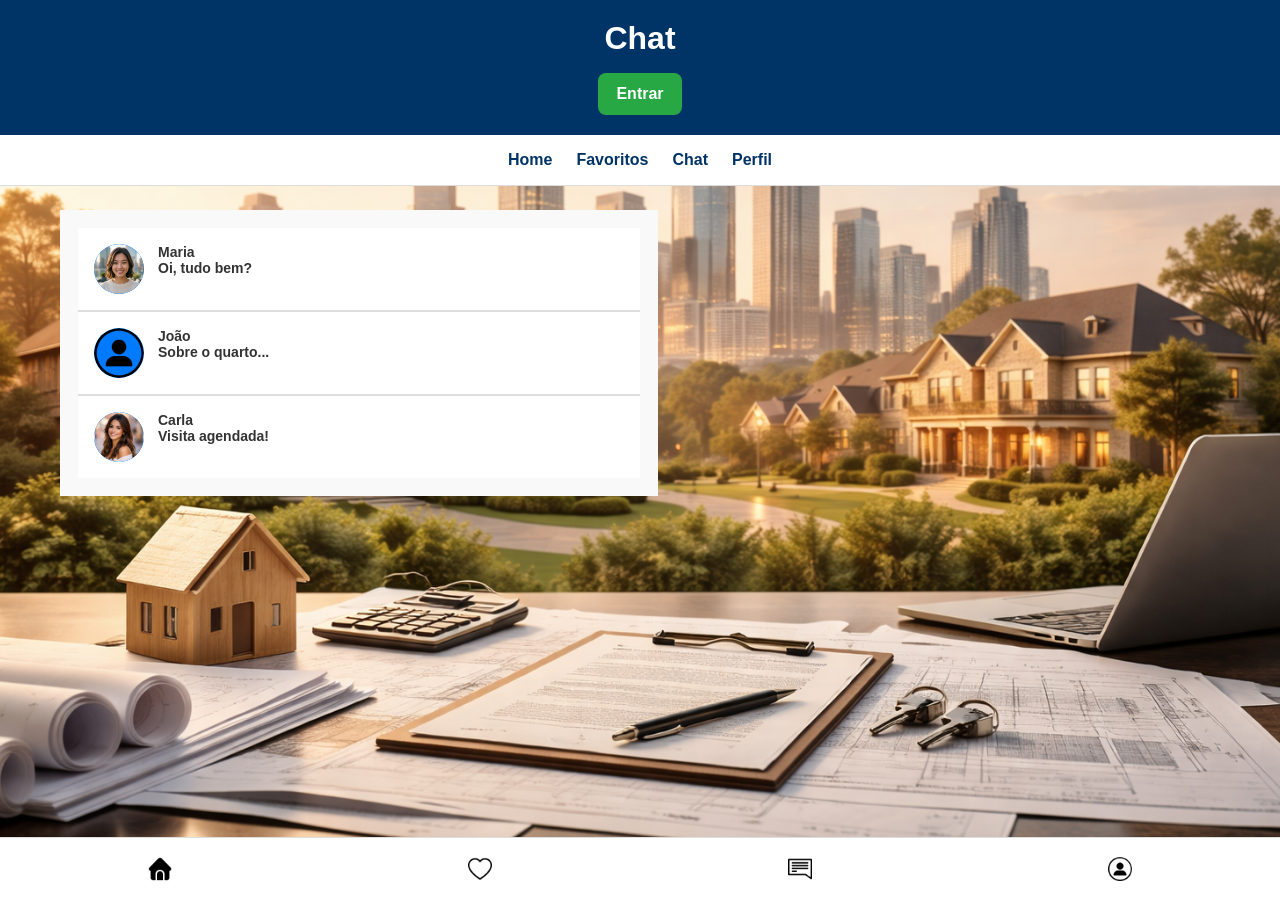
==== html/chat.html @ f4d78aaf "Codigo CSS - completo" ====
﻿<!DOCTYPE html>
<html lang="pt-BR">
<head>
    <meta charset="UTF-8">
    <meta name="viewport" content="width=device-width, initial-scale=1.0">
    <title>ImóveisCo - Chat</title>
    <link rel="stylesheet" href="css/styles.css">
</head>
<body>
    <header>
        <h1> Chat</h1>
        <a href="#login" class="button secondary">Entrar</a>
    </header>

    <nav class="top-nav">
        <a href="teste1.html">Home</a>
        <a href="favorites.html">Favoritos</a>
        <a href="chat.html">Chat</a>
        <a href="profile.html">Perfil</a>
    </nav>

    <main>
        <section class="chat-layout">
            <input type="radio" id="conv-maria" name="conversation" checked hidden>
            <input type="radio" id="conv-joao" name="conversation" hidden>
            <input type="radio" id="conv-carla" name="conversation" hidden>

            <section class="chat-list">
                <label for="conv-maria" class="chat-item">
                    <span class="chat-avatar"><img src="imagens/maria.png" alt="Maria"></span>
                    <section>
                        <span class="chat-name">Maria</span>
                        <p>Oi, tudo bem?</p>
                    </section>
                </label>
                <label for="conv-joao" class="chat-item">
                    <span class="chat-avatar"><img src="imagens/user.png" alt="João"></span>
                    <section>
                        <span class="chat-name">João</span>
                        <p>Sobre o quarto...</p>
                    </section>
                </label>
                <label for="conv-carla" class="chat-item">
                    <span class="chat-avatar"><img src="imagens/camila.png" alt="Carla"></span>
                    <section>
                        <span class="chat-name">Carla</span>
                        <p>Visita agendada!</p>
                    </section>
                </label>
            </section>

            <section class="chat-content">
                <article class="conversation conversation-maria">
                    <h2>Conversa com Maria</h2>
                    <p class="message left">Oi, tudo bem?</p>
                    <p class="message right">Oi Maria! Sim, e você?</p>
                    <p class="message left">Bem também, obrigado.</p>
                </article>
                <article class="conversation conversation-joao">
                    <h2>Conversa com João</h2>
                    <p class="message left">Sobre o quarto...</p>
                    <p class="message right">Qual quarto?</p>
                    <p class="message left">O Quarto 1, está disponível?</p>
                </article>
                <article class="conversation conversation-carla">
                    <h2>Conversa com Carla</h2>
                    <p class="message left">Visita agendada!</p>
                    <p class="message right">Perfeito, até amanhã.</p>
                </article>
            </section>
        </section>
    </main>

    <nav id="bottom-nav" aria-label="Navegação inferior">
        <ul>
            <li><a href="teste1.html"><img src="imagens/home.png" alt="Home"></a></li>
            <li><a href="favorites.html"><img src="imagens/like.png" alt="Favoritos"></a></li>
            <li><a href="#chat-modal"><img src="imagens/messagens.png" alt="Chat"></a></li>
            <li><a href="profile.html"><img src="imagens/user.png" alt="Perfil"></a></li>
        </ul>
    </nav>

    <section id="chat-modal" class="modal chat-modal">
        <section class="modal-content chat-modal-content">
            <a href="#" class="close">&times;</a>
            <section class="chat-layout">
                <input type="radio" id="conv-none" name="conversation" checked hidden>
                <input type="radio" id="conv-maria" name="conversation" hidden>
                <input type="radio" id="conv-joao" name="conversation" hidden>
                <input type="radio" id="conv-carla" name="conversation" hidden>

                <section class="chat-list">
                    <label for="conv-maria" class="chat-item">
                        <span class="chat-avatar"><img src="imagens/maria.png" alt="Maria"></span>
                        <section>
                            <span class="chat-name">Maria</span>
                            <p>Oi, tudo bem?</p>
                        </section>
                    </label>
                    <label for="conv-joao" class="chat-item">
                        <span class="chat-avatar"><img src="imagens/user.png" alt="João"></span>
                        <section>
                            <span class="chat-name">João</span>
                            <p>Sobre o quarto...</p>
                        </section>
                    </label>
                    <label for="conv-carla" class="chat-item">
                        <span class="chat-avatar"><img src="imagens/camila.png" alt="Carla"></span>
                        <section>
                            <span class="chat-name">Carla</span>
                            <p>Visita agendada!</p>
                        </section>
                    </label>
                </section>

                <section class="chat-content">
                    <article class="conversation conversation-maria">
                        <input type="checkbox" id="call-maria" class="call-checkbox">
                        <header class="chat-header">
                            <label for="conv-none" class="back-button">&larr; Voltar</label>
                            <span class="chat-avatar"><img src="imagens/maria.png" alt="Maria"></span>
                            <h2>Maria</h2>
                            <label for="call-maria" class="call-icon" title="Ligar">📞</label>
                        </header>
                        <section class="messages">
                            <p class="message left">Oi, tudo bem?</p>
                            <p class="message right">Oi Maria! Sim, e você?</p>
                            <p class="message left">Bem também, obrigado.</p>
                        </section>
                        <section class="message-form">
                            <input type="text" placeholder="Digite sua mensagem..." required>
                            <button type="button">Enviar</button>
                        </section>
                        <section class="call-screen">
                            <section class="call-card">
                                <p class="call-status">Chamando...</p>
                                <div class="call-avatar"><img src="imagens/maria.png" alt="Maria"></div>
                                <h3>Maria</h3>
                                <div class="call-actions">
                                    <label for="call-maria" class="button secondary">Desligar</label>
                                    <a href="teste1.html" class="button">Home</a>
                                </div>
                            </section>
                        </section>
                    </article>
                    <article class="conversation conversation-joao">
                        <input type="checkbox" id="call-joao" class="call-checkbox">
                        <header class="chat-header">
                            <label for="conv-none" class="back-button">&larr; Voltar</label>
                            <span class="chat-avatar"><img src="imagens/user.png" alt="João"></span>
                            <label for="call-joao" class="call-icon" title="Ligar">📞</label>
                        </header>
                        <section class="messages">
                            <p class="message left">Sobre o quarto...</p>
                            <p class="message right">Qual quarto?</p>
                            <p class="message left">O Quarto 1, está disponível?</p>
                        </section>
                        <section class="message-form">
                            <input type="text" placeholder="Digite sua mensagem..." required>
                            <button type="button">Enviar</button>
                        </section>
                        <section class="call-screen">
                            <section class="call-card">
                                <p class="call-status">Chamando...</p>
                                <div class="call-avatar"><img src="imagens/user.png" alt="João"></div>
                                <h3>João</h3>
                                <div class="call-actions">
                                    <label for="call-joao" class="button secondary">Desligar</label>
                                    <a href="teste1.html" class="button">Home</a>
                                </div>
                            </section>
                        </section>
                    </article>
                    <article class="conversation conversation-carla">
                        <input type="checkbox" id="call-carla" class="call-checkbox">
                        <header class="chat-header">
                            <label for="conv-none" class="back-button">&larr; Voltar</label>
                            <span class="chat-avatar"><img src="imagens/camila.png" alt="Carla"></span>
                            <h2>Carla</h2>
                            <label for="call-carla" class="call-icon" title="Ligar">📞</label>
                        </header>
                        <section class="messages">
                            <p class="message left">Visita agendada!</p>
                            <p class="message right">Perfeito, até amanhã.</p>
                        </section>
                        <section class="message-form">
                            <input type="text" placeholder="Digite sua mensagem..." required>
                            <button type="button">Enviar</button>
                        </section>
                        <section class="call-screen">
                            <section class="call-card">
                                <p class="call-status">Chamando...</p>
                                <div class="call-avatar"><img src="imagens/camila.png" alt="Carla"></div>
                                <h3>Carla</h3>
                                <div class="call-actions">
                                    <label for="call-carla" class="button secondary">Desligar</label>
                                    <a href="teste1.html" class="button">Home</a>
                                </div>
                            </section>
                        </section>
                    </article>
                </section>
            </section>
        </section>
    </section>

    <section id="login" class="modal">
        <section class="modal-content">
            <a href="#" class="close">&times;</a>
            <h2>Login</h2>
            <form>
                <label>Email
                    <input type="email" required>
                </label>
                <label>Senha
                    <input type="password" required>
                </label>
                <button type="submit" class="button">Entrar</button>
            </form>
            <p><a href="#register" class="button secondary">Cadastrar</a></p>
        </section>
    </section>

    <section id="register" class="modal">
        <section class="modal-content">
            <a href="#" class="close">&times;</a>
            <h2>Cadastro</h2>
            <form>
                <label>Nome
                    <input type="text" required>
                </label>
                <label>Email
                    <input type="email" required>
                </label>
                <label>Senha
                    <input type="password" required>
                </label>
                <label>Confirmar Senha
                    <input type="password" required>
                </label>
                <button type="submit" class="button">Cadastrar</button>
            </form>
        </section>
    </section>
</body>
</html>
---- html/css/styles.css ----
* {
    margin: 0;
    padding: 0;
    box-sizing: border-box;
}

body {
    font-family: 'Segoe UI', Tahoma, Geneva, Verdana, sans-serif;
    background-color: #f5f5f5;
    background-image: url('../imagens/fundo.png');
    background-size: cover;
    background-attachment: fixed;
    background-position: center;
    color: #333;
    min-height: 100vh;
    padding-bottom: 80px;
}

header {
    background-color: #003366;
    padding: 20px;
    color: white;
    text-align: center;
}

header a {
    color: white;
    text-decoration: none;
    font-weight: bold;
}

.top-nav {
    background: white;
    display: flex;
    justify-content: center;
    gap: 24px;
    padding: 16px 0;
    border-bottom: 1px solid #ddd;
}

.top-nav a {
    color: #003366;
    text-decoration: none;
    font-weight: bold;
}

main {
    max-width: 1200px;
    margin: 24px auto;
    padding: 0 20px;
}

.toolbar {
    display: flex;
    flex-wrap: wrap;
    justify-content: space-between;
    gap: 16px;
    margin-bottom: 24px;
}

fieldset {
    border: 1px solid #ddd;
    border-radius: 8px;
    padding: 16px;
    background: rgba(255,255,255,0.9);
}

legend {
    font-weight: bold;
    color: #003366;
    margin-bottom: 12px;
    display: block;
}

label {
    font-weight: bold;
    color: #003366;
    font-size: 14px;
}

input[type="text"],
input[type="email"],
input[type="password"],
input[type="number"],
select,
textarea,
input[type="range"] {
    width: 100%;
    padding: 10px;
    margin-top: 8px;
    border: 1px solid #ddd;
    border-radius: 6px;
    font-size: 14px;
}

textarea {
    min-height: 100px;
    resize: vertical;
}

.button {
    display: inline-flex;
    align-items: center;
    justify-content: center;
    text-decoration: none;
    margin-top: 16px;
    padding: 12px 18px;
    background-color: #003366;
    color: white;
    border-radius: 8px;
    font-weight: bold;
}

.button:hover {
    background-color: #002244;
}

.button.secondary {
    background-color: #28a745;
}

.button.secondary:hover {
    background-color: #1e7f34;
}

.tabs {
    background: rgba(255,255,255,0.95);
    border-radius: 24px;
    padding: 24px;
    box-shadow: 0 12px 28px rgba(0,0,0,0.08);
    margin-bottom: 24px;
}

.tab-buttons {
    display: flex;
    flex-wrap: wrap;
    justify-content: center;
    gap: 12px;
    margin-bottom: 24px;
}

.tab-label {
    padding: 12px 20px;
    border-radius: 999px;
    background: #eef4fb;
    color: #003366;
    font-weight: 700;
    cursor: pointer;
    transition: background-color 0.2s ease, color 0.2s ease;
    border: 1px solid transparent;
}

#tab-moradias:checked ~ .tab-buttons label[for="tab-moradias"],
#tab-matches:checked ~ .tab-buttons label[for="tab-matches"] {
    background: #003366;
    color: white;
    border-color: #002244;
}

.tab-content {
    display: none;
}

#tab-moradias:checked ~ .tab-moradias,
#tab-matches:checked ~ .tab-matches {
    display: grid;
    gap: 22px;
}

.tab-moradias {
    grid-template-columns: repeat(auto-fit, minmax(280px, 1fr));
}

.tab-matches {
    grid-template-columns: repeat(auto-fit, minmax(240px, 1fr));
}

.section-title {
    border-bottom: 1px solid #ddd;
    padding-bottom: 18px;
    margin-bottom: 18px;
}

.section-title h2 {
    color: #003366;
    font-size: 28px;
    margin-bottom: 8px;
}

.section-title p {
    color: #555;
    font-size: 15px;
    line-height: 1.6;
}

.resident-card {
    background: #ffffff;
    border: 1px solid #e0e7ef;
    border-radius: 18px;
    padding: 24px;
    box-shadow: 0 8px 20px rgba(0,0,0,0.04);
}

.resident-card p {
    color: #555;
    font-size: 15px;
    margin: 12px 0 18px;
}

.matches-grid {
    display: grid;
    gap: 22px;
    grid-template-columns: repeat(auto-fit, minmax(240px, 1fr));
}

.empty-state {
    color: #555;
    font-size: 15px;
    padding: 20px;
    background: #f0f4fb;
    border: 1px dashed #ccd9e9;
    border-radius: 16px;
}

.resident-name {
    display: block;
    font-size: 18px;
    margin-bottom: 8px;
}

.tab-content article h2 {
    margin-top: 16px;
}

.tab-content article p {
    padding: 0 20px 20px;
}

#bottom-nav {
    position: fixed;
    left: 0;
    right: 0;
    bottom: 0;
    background: white;
    border-top: 1px solid #ddd;
    padding: 10px 0;
}

#bottom-nav ul {
    display: flex;
    justify-content: space-around;
    list-style: none;
}

#bottom-nav a {
    display: inline-flex;
    justify-content: center;
    align-items: center;
    width: 42px;
    height: 42px;
}

#bottom-nav img {
    width: 24px;
    height: 24px;
}

section#listagem {
    display: grid;
    grid-template-columns: repeat(auto-fill, minmax(300px, 1fr));
    gap: 24px;
}

article {
    position: relative;
    background: white;
    border-radius: 16px;
    overflow: hidden;
    box-shadow: 0 3px 16px rgba(0,0,0,0.08);
}

article:hover {
    transform: translateY(-4px);
    box-shadow: 0 6px 24px rgba(0,0,0,0.12);
}

figure {
    margin: 0;
    height: 240px;
    overflow: hidden;
}

figure img {
    width: 100%;
    height: 100%;
    object-fit: cover;
}

article h2 {
    color: #003366;
    font-size: 22px;
    margin: 18px 20px 6px;
}

.vacancies {
    display: block;
    color: #28a745;
    font-size: 13px;
    font-weight: bold;
    margin: 0 20px 8px;
}

article h3 {
    color: #ff6b35;
    font-size: 24px;
    margin: 0 20px 12px;
}

aside {
    display: flex;
    flex-wrap: wrap;
    gap: 10px;
    color: #666;
    font-size: 14px;
    padding: 0 20px 12px;
}

article p {
    color: #666;
    font-size: 14px;
    line-height: 1.6;
    padding: 0 20px 20px;
}

.favorite-checkbox {
    display: none;
}

.star {
    position: absolute;
    top: 16px;
    right: 16px;
    width: 40px;
    height: 40px;
    border-radius: 50%;
    background: white url('../imagens/like.png') center/20px no-repeat;
    box-shadow: 0 2px 10px rgba(0,0,0,0.08);
    display: grid;
    place-items: center;
    cursor: pointer;
    transition: transform 0.2s ease, background-color 0.2s ease;
}

.favorite-checkbox:checked + .star {
    background-color: #ffe6e6;
    transform: scale(1.05);
}

.modal {
    position: fixed;
    inset: 0;
    background: rgba(0,0,0,0.55);
    display: none;
    align-items: center;
    justify-content: center;
    padding: 20px;
}

.modal:target {
    display: flex;
}

.modal-content {
    background: white;
    border-radius: 16px;
    width: min(720px, 100%);
    max-height: calc(100vh - 40px);
    overflow-y: auto;
    padding: 24px;
    position: relative;
}

.modal-content h2 {
    margin-bottom: 16px;
    color: #003366;
}

.modal-content a.close {
    position: absolute;
    top: 18px;
    right: 18px;
    text-decoration: none;
    font-size: 28px;
    color: #333;
}

.property-details,
.condo-features {
    background: #f0f8ff;
    border-left: 4px solid #003366;
    padding: 16px;
    border-radius: 8px;
    margin: 12px 0;
    display: grid;
    grid-template-columns: repeat(auto-fit, minmax(200px, 1fr));
    gap: 12px;
}

.property-details p,
.condo-features p {
    margin: 0;
    padding: 8px;
    color: #333;
    background: white;
    border-radius: 6px;
    border-left: 3px solid #0066cc;
    padding-left: 12px;
}

.property-details p strong,
.condo-features p strong {
    color: #003366;
}

.residents-grid {
    display: grid;
    grid-template-columns: repeat(auto-fit, minmax(140px, 1fr));
    gap: 14px;
    margin-top: 16px;
}

.resident-card {
    background: #f9f9f9;
    border-radius: 12px;
    padding: 18px;
    text-align: center;
    color: #333;
    text-decoration: none;
}

.resident-avatar {
    width: 64px;
    height: 64px;
    border-radius: 50%;
    background: #ddd;
    display: inline-flex;
    align-items: center;
    justify-content: center;
    font-size: 24px;
    margin-bottom: 12px;
    overflow: hidden;
}

.resident-avatar img {
    width: 100%;
    height: 100%;
    object-fit: cover;
    display: block;
}

.resident-name,
.chat-name {
    font-weight: bold;
    margin-bottom: 6px;
}

.profile-content {
    display: grid;
    gap: 24px;
}

.profile-card,
.profile-form .card {
    background: white;
    border-radius: 16px;
    padding: 24px;
    box-shadow: 0 3px 16px rgba(0,0,0,0.08);
}

.profile-avatar {
    width: 120px;
    height: 120px;
    border-radius: 50%;
    background: linear-gradient(135deg, #667eea 0%, #764ba2 100%);
    display: grid;
    place-items: center;
    color: white;
    font-size: 48px;
    margin: 0 auto 18px;
}

.profile-info p {
    margin-bottom: 12px;
    color: #555;
    font-size: 15px;
}

.profile-form {
    display: none;
}

#edit-profile-toggle:checked ~ .profile-content .profile-form {
    display: block;
}

footer {
    background: #003366;
    color: white;
    text-align: center;
    padding: 24px 0;
    margin-top: 40px;
}

footer p {
    margin-bottom: 10px;
}

@media (max-width: 900px) {
    .chat-layout {
        grid-template-columns: 1fr;
    }
}

@media (max-width: 768px) {
    .toolbar,
    .top-nav {
        flex-direction: column;
        align-items: stretch;
    }

    .top-nav {
        gap: 12px;
    }

    #bottom-nav ul {
        gap: 10px;
    }
}

.image-gallery {
    display: grid;
    grid-template-columns: repeat(auto-fill, minmax(240px, 1fr));
    gap: 24px;
    margin-top: 24px;
}

.image-card {
    background: white;
    border-radius: 16px;
    overflow: hidden;
    box-shadow: 0 3px 16px rgba(0,0,0,0.08);
}

.image-card figure {
    margin: 0;
    height: 200px;
    overflow: hidden;
}

.image-card img {
    width: 100%;
    height: 100%;
    object-fit: cover;
}

.image-card figcaption {
    padding: 16px;
    color: #333;
    font-size: 15px;
    line-height: 1.5;
}

.chat-modal {
    position: fixed;
    inset: 0;
    background: rgba(0,0,0,0.55);
    display: none;
    align-items: stretch;
    justify-content: stretch;
    padding: 0;
}

.chat-modal:target {
    display: flex;
}

.chat-modal-content {
    background: white;
    width: 100%;
    height: 100%;
    overflow: hidden;
    position: relative;
    display: flex;
    flex-direction: column;
}

.chat-modal-content .close {
    position: absolute;
    top: 18px;
    right: 18px;
    text-decoration: none;
    font-size: 28px;
    color: #333;
    z-index: 10;
}

.chat-layout {
    display: flex;
    height: 100%;
    width: 100%;
}

.chat-list {
    width: 100%;
    background: #f9f9f9;
    padding: 18px;
    overflow-y: auto;
    flex: 1;
}

.chat-content {
    display: none;
    flex: 1;
    padding: 0;
    overflow: hidden;
    display: flex;
    flex-direction: column;
}

#conv-none:checked ~ .chat-content {
    display: none;
}

#conv-none:checked ~ .chat-list {
    display: block;
}

#conv-ana:checked ~ .chat-content .conversation-ana,
#conv-carlos:checked ~ .chat-content .conversation-carlos,
#conv-pedro:checked ~ .chat-content .conversation-pedro,
#conv-maria:checked ~ .chat-content .conversation-maria,
#conv-joao:checked ~ .chat-content .conversation-joao,
#conv-carla:checked ~ .chat-content .conversation-carla {
    display: flex;
    flex-direction: column;
    height: 100%;
}

#conv-ana:checked ~ .chat-list,
#conv-carlos:checked ~ .chat-list,
#conv-pedro:checked ~ .chat-list,
#conv-maria:checked ~ .chat-list,
#conv-joao:checked ~ .chat-list,
#conv-carla:checked ~ .chat-list {
    display: none;
}

#conv-ana:checked ~ .chat-content,
#conv-carlos:checked ~ .chat-content,
#conv-pedro:checked ~ .chat-content,
#conv-maria:checked ~ .chat-content,
#conv-joao:checked ~ .chat-content,
#conv-carla:checked ~ .chat-content {
    display: flex;
}

.chat-avatar {
    width: 50px;
    height: 50px;
    border-radius: 50%;
    background: #007bff;
    color: white;
    display: grid;
    place-items: center;
    font-size: 20px;
    font-weight: bold;
    flex-shrink: 0;
    overflow: hidden;
}

.chat-avatar img {
    width: 100%;
    height: 100%;
    object-fit: cover;
    border-radius: 50%;
    display: block;
}

.chat-item {
    display: flex;
    gap: 14px;
    padding: 16px;
    border-bottom: 2px solid #ddd;
    cursor: pointer;
    text-decoration: none;
    color: inherit;
    background: white;
    transition: background 0.2s;
}

.chat-item:hover {
    background: #f0f0f0;
}

.chat-item:last-child {
    border-bottom: none;
}

.conversation {
    display: none;
    position: relative;
}

.chat-header {
    display: flex;
    align-items: center;
    padding: 16px 18px;
    background: #f0f0f0;
    border-bottom: 1px solid #ddd;
    gap: 12px;
}

.back-button {
    font-size: 18px;
    color: #007bff;
    cursor: pointer;
    text-decoration: none;
    padding: 8px;
    border-radius: 4px;
}

.back-button:hover {
    background: #e0e0e0;
}

.chat-header .chat-avatar {
    width: 40px;
    height: 40px;
    border-radius: 50%;
    background: #ddd;
    display: grid;
    place-items: center;
    font-size: 16px;
    flex-shrink: 0;
}

.chat-header h2 {
    margin: 0;
    font-size: 18px;
    color: #333;
    flex: 1;
}

.call-icon {
    cursor: pointer;
    font-size: 20px;
    padding: 8px;
    border-radius: 50%;
    background: #e0e0e0;
    color: #007bff;
    display: inline-flex;
    align-items: center;
    justify-content: center;
}

.call-icon:hover {
    background: #d0d8ee;
}

.call-checkbox {
    display: none;
}

.call-screen {
    display: none;
    position: absolute;
    inset: 0;
    background: rgba(0, 0, 0, 0.55);
    align-items: center;
    justify-content: center;
    padding: 24px;
    z-index: 5;
}

.call-card {
    width: 100%;
    max-width: 360px;
    background: #fff;
    border-radius: 22px;
    padding: 28px 22px;
    text-align: center;
    box-shadow: 0 20px 42px rgba(0, 0, 0, 0.18);
}

.call-status {
    margin: 0 0 16px;
    color: #555;
    font-size: 16px;
    font-weight: 600;
}

.call-card .call-avatar {
    width: 96px;
    height: 96px;
    border-radius: 50%;
    background: #007bff;
    color: white;
    display: grid;
    place-items: center;
    font-size: 36px;
    margin: 0 auto 16px;
    overflow: hidden;
}

.call-card .call-avatar img {
    width: 100%;
    height: 100%;
    object-fit: cover;
    display: block;
}

.call-card h3 {
    margin: 0 0 24px;
    font-size: 20px;
    color: #222;
}

.call-actions {
    display: flex;
    gap: 12px;
    justify-content: center;
}

.call-actions .button {
    flex: 1;
}

.call-checkbox:checked ~ .call-screen {
    display: flex;
}

.messages {
    flex: 1;
    padding: 18px;
    overflow-y: auto;
    display: flex;
    flex-direction: column;
    gap: 12px;
}

.message {
    border-radius: 18px;
    padding: 12px 16px;
    margin: 0;
    max-width: 70%;
    word-wrap: break-word;
    font-size: 14px;
    line-height: 1.4;
}

.message.left {
    background: #e0e0e0;
    color: #333;
    align-self: flex-start;
}

.message.right {
    background: #007bff;
    color: white;
    align-self: flex-end;
}

.message-form {
    display: flex;
    gap: 8px;
    padding: 12px 18px;
    border-top: 1px solid #ddd;
    background: #f9f9f9;
}

.message-form input {
    flex: 1;
    padding: 12px 16px;
    border: 1px solid #ddd;
    border-radius: 20px;
    font-size: 14px;
    outline: none;
}

.message-form input:focus {
    border-color: #007bff;
}

.message-form button {
    padding: 12px 20px;
    background: #007bff;
    color: white;
    border: none;
    border-radius: 20px;
    font-size: 14px;
    cursor: pointer;
}

.message-form button:hover {
    background: #0056b3;
}

@media (max-width: 768px) {
    .chat-modal-content {
        width: 100%;
        height: 100%;
        max-width: none;
        max-height: none;
        border-radius: 0;
    }
}

/* Estilos para o Modal de Filtros */
.toolbar {
    display: flex;
    gap: 12px;
    margin-bottom: 24px;
    align-items: center;
}

.toolbar input[type="text"] {
    flex: 1;
    min-width: 200px;
}

.toolbar button {
    white-space: nowrap;
}

.modal-overlay {
    position: fixed;
    inset: 0;
    background: rgba(0, 0, 0, 0.6);
    display: flex;
    align-items: center;
    justify-content: center;
    z-index: 1000;
    padding: 20px;
}

.modal-filters {
    background: white;
    border-radius: 20px;
    box-shadow: 0 20px 60px rgba(0, 0, 0, 0.15);
    width: 100%;
    max-width: 600px;
    max-height: 85vh;
    display: flex;
    flex-direction: column;
    animation: slideUp 0.3s ease-out;
}

@keyframes slideUp {
    from {
        transform: translateY(30px);
        opacity: 0;
    }
    to {
        transform: translateY(0);
        opacity: 1;
    }
}

.modal-header {
    display: flex;
    justify-content: space-between;
    align-items: center;
    padding: 24px;
    border-bottom: 1px solid #e0e7ef;
}

.modal-header h2 {
    margin: 0;
    color: #003366;
    font-size: 24px;
}

.close-btn {
    background: none;
    border: none;
    font-size: 28px;
    color: #666;
    cursor: pointer;
    width: 40px;
    height: 40px;
    display: flex;
    align-items: center;
    justify-content: center;
    padding: 0;
    transition: color 0.2s;
}

.close-btn:hover {
    color: #000;
}

.filters-content {
    flex: 1;
    overflow-y: auto;
    padding: 24px;
}

.filters-content fieldset {
    margin-bottom: 24px;
    border: none;
    padding: 0;
    background: none;
}

.filters-content fieldset:last-child {
    margin-bottom: 0;
}

.filters-content legend {
    margin-bottom: 16px;
    font-size: 16px;
    color: #003366;
    font-weight: bold;
}

.filter-options {
    display: flex;
    flex-direction: column;
    gap: 12px;
}

.filter-options label {
    display: flex;
    align-items: center;
    gap: 10px;
    font-weight: normal;
    cursor: pointer;
    color: #555;
    margin: 0;
}

.filter-options input[type="checkbox"],
.filter-options input[type="radio"] {
    width: auto;
    margin: 0;
    padding: 0;
    cursor: pointer;
}

.filters-content input[type="range"] {
    width: 100%;
    margin-top: 12px;
    cursor: pointer;
}

#priceValue {
    font-weight: bold;
    color: #003366;
}

.modal-footer {
    display: flex;
    gap: 12px;
    justify-content: flex-end;
    padding: 20px 24px;
    border-top: 1px solid #e0e7ef;
    background: #f9f9f9;
}

.modal-footer button {
    padding: 12px 24px;
    border-radius: 8px;
    border: none;
    font-weight: bold;
    cursor: pointer;
    transition: all 0.2s;
}

.modal-footer .button {
    margin: 0;
}

.modal-footer .button.secondary {
    margin: 0;
}

@media (max-width: 600px) {
    .modal-filters {
        max-height: 90vh;
        border-radius: 16px;
    }

    .filters-content {
        padding: 20px;
    }

    .modal-footer {
        flex-direction: column;
    }

    .modal-footer button {
        width: 100%;
    }
}
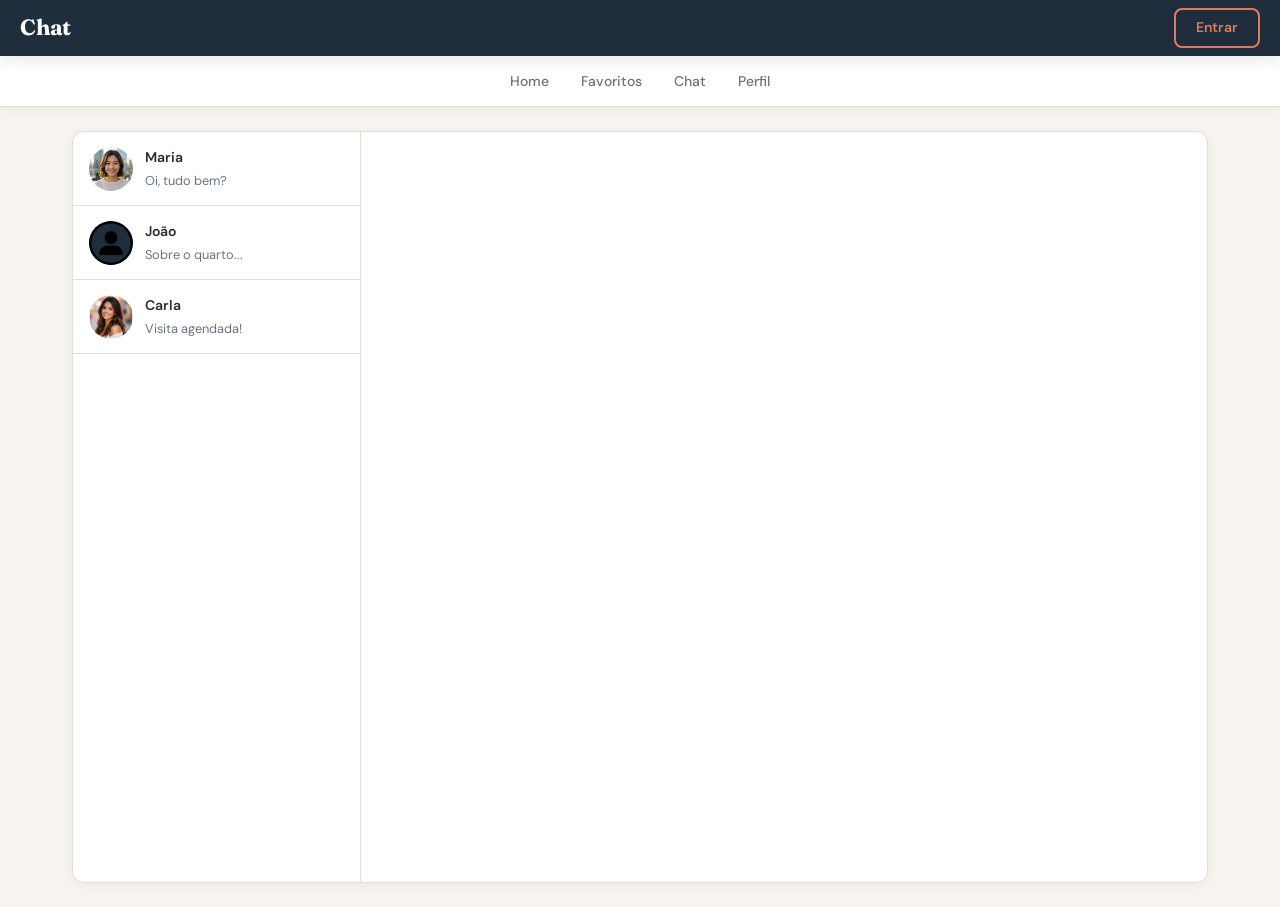
==== commit 8c90ec31: "Modificacoes" ====
--- a/html/chat.html
+++ b/html/chat.html
@@ -4,6 +4,7 @@
     <meta charset="UTF-8">
     <meta name="viewport" content="width=device-width, initial-scale=1.0">
     <title>ImóveisCo - Chat</title>
+    <link rel="stylesheet" href="css/reset.css">
     <link rel="stylesheet" href="css/styles.css">
 </head>
 <body>
--- a/html/css/styles.css
+++ b/html/css/styles.css
@@ -1,772 +1,939 @@
-* {
-    margin: 0;
-    padding: 0;
-    box-sizing: border-box;
-}
-
+/* ============================================================
+   STYLES.CSS - ImóveisCo
+   Identidade visual: terracota urbano + navy profundo
+   Tipografia: Fraunces (títulos) + DM Sans (texto)
+   ============================================================ */
+
+/* ============================================================
+   GOOGLE FONTS
+   ============================================================ */
+@import url('https://fonts.googleapis.com/css2?family=Fraunces:wght@600;700&family=DM+Sans:ital,wght@0,400;0,500;0,600;1,400&display=swap');
+
+/* ============================================================
+   VARIÁVEIS CSS
+   ============================================================ */
+:root {
+    /* Cores */
+    --cor-primaria: #E07A5F;
+    --cor-primaria-hover: #C8634B;
+    --cor-secundaria: #1F2D3D;
+    --cor-fundo: #F7F4F0;
+    --cor-card: #FFFFFF;
+    --cor-texto: #2C2C2C;
+    --cor-texto-suave: #6B7280;
+    --cor-borda: #E5DDD5;
+    --cor-destaque: #F4A261;
+    --cor-sucesso: #2D6A4F;
+    --cor-sucesso-fundo: #D8F3DC;
+
+    /* Sombras */
+    --sombra-sm: 0 0.125rem 0.5rem rgba(31, 45, 61, 0.06);
+    --sombra-md: 0 0.25rem 1rem rgba(31, 45, 61, 0.1);
+    --sombra-lg: 0 0.5rem 2rem rgba(31, 45, 61, 0.16);
+
+    /* Bordas */
+    --raio: 0.75rem;
+    --raio-sm: 0.5rem;
+    --raio-lg: 1.25rem;
+    --borda: 0.0625rem solid var(--cor-borda);
+
+    /* Alturas fixas */
+    --altura-header: 3.5rem;
+    --altura-bottom-nav: 4rem;
+    --altura-top-nav: 2.75rem;
+}
+
+/* ============================================================
+   BASE
+   ============================================================ */
 body {
-    font-family: 'Segoe UI', Tahoma, Geneva, Verdana, sans-serif;
-    background-color: #f5f5f5;
-    background-image: url('../imagens/fundo.png');
-    background-size: cover;
-    background-attachment: fixed;
-    background-position: center;
-    color: #333;
-    min-height: 100vh;
-    padding-bottom: 80px;
-}
-
+    font-family: 'DM Sans', sans-serif;
+    background-color: var(--cor-fundo);
+    color: var(--cor-texto);
+    line-height: 1.6;
+    padding-bottom: var(--altura-bottom-nav);
+}
+
+main {
+    max-width: 75rem;
+    margin: 0 auto;
+    padding: 1rem;
+}
+
+/* ============================================================
+   TIPOGRAFIA
+   ============================================================ */
+h1 {
+    font-family: 'Fraunces', serif;
+    font-size: 1.375rem;
+    font-weight: 700;
+    color: var(--cor-card);
+    letter-spacing: -0.01em;
+}
+
+h2 {
+    font-family: 'Fraunces', serif;
+    font-size: 1.0625rem;
+    font-weight: 600;
+    color: var(--cor-texto);
+    margin-bottom: 0.375rem;
+}
+
+h3 {
+    font-size: 0.9375rem;
+    font-weight: 600;
+    color: var(--cor-texto);
+    margin-bottom: 0.25rem;
+}
+
+p {
+    font-size: 0.875rem;
+    color: var(--cor-texto-suave);
+}
+
+strong {
+    color: var(--cor-texto);
+    font-weight: 600;
+}
+
+/* ============================================================
+   HEADER
+   ============================================================ */
 header {
-    background-color: #003366;
-    padding: 20px;
-    color: white;
+    background-color: var(--cor-secundaria);
+    height: var(--altura-header);
+    display: flex;
+    align-items: center;
+    justify-content: space-between;
+    padding: 0 1.25rem;
+    position: sticky;
+    top: 0;
+    z-index: 100;
+    box-shadow: var(--sombra-md);
+}
+
+/* ============================================================
+   NAVEGAÇÃO SUPERIOR
+   ============================================================ */
+nav.top-nav {
+    background-color: var(--cor-card);
+    display: none;
+    justify-content: center;
+    gap: 0.25rem;
+    padding: 0.5rem 1rem;
+    border-bottom: var(--borda);
+    position: sticky;
+    top: var(--altura-header);
+    z-index: 90;
+    box-shadow: var(--sombra-sm);
+}
+
+nav.top-nav a {
+    font-size: 0.875rem;
+    font-weight: 500;
+    color: var(--cor-texto-suave);
+    padding: 0.375rem 0.875rem;
+    border-radius: var(--raio-sm);
+    transition: color 0.2s ease, background-color 0.2s ease;
+}
+
+nav.top-nav a:hover {
+    color: var(--cor-primaria);
+    background-color: rgba(224, 122, 95, 0.08);
+}
+
+/* ============================================================
+   NAVEGAÇÃO INFERIOR
+   ============================================================ */
+#bottom-nav {
+    position: fixed;
+    bottom: 0;
+    left: 0;
+    right: 0;
+    background-color: var(--cor-card);
+    border-top: var(--borda);
+    height: var(--altura-bottom-nav);
+    z-index: 100;
+    box-shadow: 0 -0.125rem 0.75rem rgba(31, 45, 61, 0.08);
+}
+
+#bottom-nav ul {
+    display: flex;
+    justify-content: space-around;
+    align-items: center;
+    height: 100%;
+}
+
+#bottom-nav li a {
+    display: flex;
+    flex-direction: column;
+    align-items: center;
+    padding: 0.5rem 1rem;
+    border-radius: var(--raio-sm);
+    transition: background-color 0.2s ease;
+}
+
+#bottom-nav li a:hover {
+    background-color: var(--cor-fundo);
+}
+
+#bottom-nav img {
+    width: 1.5rem;
+    height: 1.5rem;
+    object-fit: contain;
+    opacity: 0.55;
+    transition: opacity 0.2s ease;
+}
+
+#bottom-nav li a:hover img {
+    opacity: 1;
+}
+
+/* ============================================================
+   BOTÕES
+   ============================================================ */
+.button {
+    display: inline-block;
+    background-color: var(--cor-primaria);
+    color: var(--cor-card) !important;
+    padding: 0.5rem 1.25rem;
+    border-radius: var(--raio-sm);
+    font-family: 'DM Sans', sans-serif;
+    font-size: 0.875rem;
+    font-weight: 600;
+    border: 0.125rem solid transparent;
+    cursor: pointer;
     text-align: center;
-}
-
-header a {
-    color: white;
-    text-decoration: none;
-    font-weight: bold;
-}
-
-.top-nav {
-    background: white;
-    display: flex;
-    justify-content: center;
-    gap: 24px;
-    padding: 16px 0;
-    border-bottom: 1px solid #ddd;
-}
-
-.top-nav a {
-    color: #003366;
-    text-decoration: none;
-    font-weight: bold;
-}
-
-main {
-    max-width: 1200px;
-    margin: 24px auto;
-    padding: 0 20px;
-}
-
-.toolbar {
-    display: flex;
-    flex-wrap: wrap;
-    justify-content: space-between;
-    gap: 16px;
-    margin-bottom: 24px;
-}
-
-fieldset {
-    border: 1px solid #ddd;
-    border-radius: 8px;
-    padding: 16px;
-    background: rgba(255,255,255,0.9);
-}
-
-legend {
-    font-weight: bold;
-    color: #003366;
-    margin-bottom: 12px;
-    display: block;
-}
-
-label {
-    font-weight: bold;
-    color: #003366;
-    font-size: 14px;
-}
-
+    transition: background-color 0.2s ease, transform 0.15s ease, box-shadow 0.2s ease;
+    line-height: 1.4;
+}
+
+.button:hover {
+    background-color: var(--cor-primaria-hover);
+    transform: translateY(-0.0625rem);
+    box-shadow: 0 0.25rem 0.75rem rgba(224, 122, 95, 0.35);
+}
+
+.button.secondary {
+    background-color: transparent;
+    color: var(--cor-primaria) !important;
+    border-color: var(--cor-primaria);
+}
+
+.button.secondary:hover {
+    background-color: rgba(224, 122, 95, 0.08);
+    box-shadow: none;
+}
+
+/* ============================================================
+   FORMULÁRIOS GERAIS
+   ============================================================ */
 input[type="text"],
 input[type="email"],
 input[type="password"],
+input[type="tel"],
 input[type="number"],
 select,
-textarea,
+textarea {
+    width: 100%;
+    padding: 0.5625rem 0.875rem;
+    border: 0.0625rem solid var(--cor-borda);
+    border-radius: var(--raio-sm);
+    font-family: 'DM Sans', sans-serif;
+    font-size: 0.875rem;
+    color: var(--cor-texto);
+    background-color: var(--cor-card);
+    outline: none;
+    transition: border-color 0.2s ease, box-shadow 0.2s ease;
+}
+
+input[type="text"]:focus,
+input[type="email"]:focus,
+input[type="password"]:focus,
+input[type="tel"]:focus,
+input[type="number"]:focus,
+select:focus,
+textarea:focus {
+    border-color: var(--cor-primaria);
+    box-shadow: 0 0 0 0.1875rem rgba(224, 122, 95, 0.15);
+}
+
+textarea {
+    resize: vertical;
+    min-height: 5rem;
+}
+
+form label {
+    display: flex;
+    flex-direction: column;
+    gap: 0.3125rem;
+    font-size: 0.875rem;
+    font-weight: 500;
+    color: var(--cor-texto);
+    margin-bottom: 0.875rem;
+    cursor: default;
+}
+
 input[type="range"] {
     width: 100%;
-    padding: 10px;
-    margin-top: 8px;
-    border: 1px solid #ddd;
-    border-radius: 6px;
-    font-size: 14px;
-}
-
-textarea {
-    min-height: 100px;
-    resize: vertical;
-}
-
-.button {
-    display: inline-flex;
-    align-items: center;
+    accent-color: var(--cor-primaria);
+    margin-top: 0.375rem;
+}
+
+/* ============================================================
+   MODAIS
+   ============================================================ */
+.modal {
+    display: none;
+    position: fixed;
+    inset: 0;
+    background-color: rgba(31, 45, 61, 0.55);
+    z-index: 200;
+    overflow-y: auto;
+    padding: 1rem;
+    backdrop-filter: blur(0.125rem);
+}
+
+.modal:target {
+    display: flex;
+    align-items: flex-start;
     justify-content: center;
-    text-decoration: none;
-    margin-top: 16px;
-    padding: 12px 18px;
-    background-color: #003366;
-    color: white;
-    border-radius: 8px;
-    font-weight: bold;
-}
-
-.button:hover {
-    background-color: #002244;
-}
-
-.button.secondary {
-    background-color: #28a745;
-}
-
-.button.secondary:hover {
-    background-color: #1e7f34;
-}
-
-.tabs {
-    background: rgba(255,255,255,0.95);
-    border-radius: 24px;
-    padding: 24px;
-    box-shadow: 0 12px 28px rgba(0,0,0,0.08);
-    margin-bottom: 24px;
-}
-
-.tab-buttons {
+}
+
+.modal-content {
+    background-color: var(--cor-card);
+    border-radius: var(--raio-lg);
+    padding: 1.5rem;
+    width: 100%;
+    max-width: 28rem;
+    margin: 2rem auto;
+    position: relative;
+    box-shadow: var(--sombra-lg);
+}
+
+.modal-content figure {
+    margin: 0 0 1rem;
+}
+
+.modal-content figure img {
+    border-radius: var(--raio);
+    width: 100%;
+    max-height: 12rem;
+    object-fit: cover;
+}
+
+.modal-content h2 {
+    font-size: 1.25rem;
+    margin-bottom: 0.75rem;
+    padding-right: 2rem;
+}
+
+.modal-content h3 {
+    margin: 1rem 0 0.5rem;
+    font-size: 0.875rem;
+    text-transform: uppercase;
+    letter-spacing: 0.05em;
+    color: var(--cor-texto-suave);
+    font-weight: 600;
+}
+
+.modal-content form {
+    display: flex;
+    flex-direction: column;
+}
+
+.close {
+    position: absolute;
+    top: 1rem;
+    right: 1.25rem;
+    font-size: 1.375rem;
+    color: var(--cor-texto-suave);
+    cursor: pointer;
+    line-height: 1;
+    width: 1.75rem;
+    height: 1.75rem;
+    display: flex;
+    align-items: center;
+    justify-content: center;
+    border-radius: 50%;
+    transition: background-color 0.2s ease, color 0.2s ease;
+    font-style: normal;
+    font-weight: 400;
+}
+
+.close:hover {
+    background-color: var(--cor-fundo);
+    color: var(--cor-texto);
+}
+
+/* ============================================================
+   TOOLBAR E FILTROS
+   ============================================================ */
+.toolbar {
+    display: flex;
+    gap: 0.75rem;
+    margin-bottom: 1.25rem;
+    align-items: center;
+}
+
+.toolbar input[type="text"] {
+    flex: 1;
+}
+
+.filters-content {
+    display: flex;
+    flex-direction: column;
+    gap: 0.875rem;
+    margin-bottom: 1.25rem;
+}
+
+fieldset {
+    border: 0.0625rem solid var(--cor-borda);
+    border-radius: var(--raio-sm);
+    padding: 0.75rem 1rem;
+}
+
+legend {
+    font-size: 0.8125rem;
+    font-weight: 600;
+    color: var(--cor-texto);
+    padding: 0 0.375rem;
+    letter-spacing: 0.03em;
+}
+
+.filter-options {
     display: flex;
     flex-wrap: wrap;
-    justify-content: center;
-    gap: 12px;
-    margin-bottom: 24px;
-}
-
-.tab-label {
-    padding: 12px 20px;
-    border-radius: 999px;
-    background: #eef4fb;
-    color: #003366;
-    font-weight: 700;
+    gap: 0.5rem;
+    margin-top: 0.5rem;
+}
+
+.filter-options label {
+    display: flex;
+    flex-direction: row;
+    align-items: center;
+    gap: 0.375rem;
+    font-size: 0.8125rem;
+    font-weight: 400;
+    color: var(--cor-texto);
+    margin-bottom: 0;
     cursor: pointer;
-    transition: background-color 0.2s ease, color 0.2s ease;
-    border: 1px solid transparent;
-}
-
-#tab-moradias:checked ~ .tab-buttons label[for="tab-moradias"],
-#tab-matches:checked ~ .tab-buttons label[for="tab-matches"] {
-    background: #003366;
-    color: white;
-    border-color: #002244;
-}
-
-.tab-content {
-    display: none;
-}
-
-#tab-moradias:checked ~ .tab-moradias,
-#tab-matches:checked ~ .tab-matches {
+}
+
+.modal-footer {
+    display: flex;
+    gap: 0.75rem;
+    justify-content: flex-end;
+    padding-top: 0.75rem;
+    border-top: var(--borda);
+}
+
+/* ============================================================
+   LISTAGEM DE IMÓVEIS (HOME)
+   ============================================================ */
+#listagem {
     display: grid;
-    gap: 22px;
-}
-
-.tab-moradias {
-    grid-template-columns: repeat(auto-fit, minmax(280px, 1fr));
-}
-
-.tab-matches {
-    grid-template-columns: repeat(auto-fit, minmax(240px, 1fr));
-}
-
-.section-title {
-    border-bottom: 1px solid #ddd;
-    padding-bottom: 18px;
-    margin-bottom: 18px;
-}
-
-.section-title h2 {
-    color: #003366;
-    font-size: 28px;
-    margin-bottom: 8px;
-}
-
-.section-title p {
-    color: #555;
-    font-size: 15px;
-    line-height: 1.6;
-}
-
-.resident-card {
-    background: #ffffff;
-    border: 1px solid #e0e7ef;
-    border-radius: 18px;
-    padding: 24px;
-    box-shadow: 0 8px 20px rgba(0,0,0,0.04);
-}
-
-.resident-card p {
-    color: #555;
-    font-size: 15px;
-    margin: 12px 0 18px;
-}
-
-.matches-grid {
-    display: grid;
-    gap: 22px;
-    grid-template-columns: repeat(auto-fit, minmax(240px, 1fr));
-}
-
-.empty-state {
-    color: #555;
-    font-size: 15px;
-    padding: 20px;
-    background: #f0f4fb;
-    border: 1px dashed #ccd9e9;
-    border-radius: 16px;
-}
-
-.resident-name {
-    display: block;
-    font-size: 18px;
-    margin-bottom: 8px;
-}
-
-.tab-content article h2 {
-    margin-top: 16px;
-}
-
-.tab-content article p {
-    padding: 0 20px 20px;
-}
-
-#bottom-nav {
-    position: fixed;
-    left: 0;
-    right: 0;
-    bottom: 0;
-    background: white;
-    border-top: 1px solid #ddd;
-    padding: 10px 0;
-}
-
-#bottom-nav ul {
-    display: flex;
-    justify-content: space-around;
-    list-style: none;
-}
-
-#bottom-nav a {
-    display: inline-flex;
-    justify-content: center;
-    align-items: center;
-    width: 42px;
-    height: 42px;
-}
-
-#bottom-nav img {
-    width: 24px;
-    height: 24px;
-}
-
-section#listagem {
-    display: grid;
-    grid-template-columns: repeat(auto-fill, minmax(300px, 1fr));
-    gap: 24px;
-}
-
-article {
+    grid-template-columns: repeat(auto-fill, minmax(15rem, 1fr));
+    gap: 1.125rem;
+}
+
+#listagem article {
+    background-color: var(--cor-card);
+    border-radius: var(--raio);
+    overflow: hidden;
+    box-shadow: var(--sombra-sm);
+    border: var(--borda);
     position: relative;
-    background: white;
-    border-radius: 16px;
+    display: flex;
+    flex-direction: column;
+    transition: box-shadow 0.25s ease, transform 0.25s ease;
+}
+
+#listagem article:hover {
+    box-shadow: var(--sombra-md);
+    transform: translateY(-0.1875rem);
+}
+
+#listagem article figure {
+    margin: 0;
+    height: 10.5rem;
     overflow: hidden;
-    box-shadow: 0 3px 16px rgba(0,0,0,0.08);
-}
-
-article:hover {
-    transform: translateY(-4px);
-    box-shadow: 0 6px 24px rgba(0,0,0,0.12);
-}
-
-figure {
-    margin: 0;
-    height: 240px;
-    overflow: hidden;
-}
-
-figure img {
+}
+
+#listagem article figure img {
     width: 100%;
     height: 100%;
     object-fit: cover;
-}
-
-article h2 {
-    color: #003366;
-    font-size: 22px;
-    margin: 18px 20px 6px;
-}
-
-.vacancies {
+    transition: transform 0.35s ease;
+}
+
+#listagem article:hover figure img {
+    transform: scale(1.05);
+}
+
+#listagem article h2 {
+    font-size: 0.9375rem;
+    margin: 0.75rem 0.875rem 0.125rem;
+}
+
+#listagem article h3 {
+    color: var(--cor-primaria);
+    font-size: 0.875rem;
+    margin: 0 0.875rem 0.25rem;
+    font-weight: 700;
+}
+
+#listagem article .vacancies {
+    display: inline-block;
+    font-size: 0.6875rem;
+    color: var(--cor-sucesso);
+    background-color: var(--cor-sucesso-fundo);
+    font-weight: 600;
+    margin: 0 0.875rem 0.5rem;
+    padding: 0.125rem 0.5rem;
+    border-radius: 1rem;
+}
+
+#listagem article aside {
+    display: flex;
+    flex-wrap: wrap;
+    gap: 0.3125rem;
+    margin: 0 0.875rem 0.5rem;
+}
+
+#listagem article aside span {
+    font-size: 0.6875rem;
+    color: var(--cor-texto-suave);
+    background-color: var(--cor-fundo);
+    padding: 0.125rem 0.4375rem;
+    border-radius: 1rem;
+    border: var(--borda);
+}
+
+#listagem article > p {
+    font-size: 0.8rem;
+    margin: 0 0.875rem 0.75rem;
+    flex: 1;
+    color: var(--cor-texto-suave);
+}
+
+#listagem article .button {
+    margin: 0 0.875rem 0.875rem;
     display: block;
-    color: #28a745;
-    font-size: 13px;
-    font-weight: bold;
-    margin: 0 20px 8px;
-}
-
-article h3 {
-    color: #ff6b35;
-    font-size: 24px;
-    margin: 0 20px 12px;
-}
-
-aside {
-    display: flex;
-    flex-wrap: wrap;
-    gap: 10px;
-    color: #666;
-    font-size: 14px;
-    padding: 0 20px 12px;
-}
-
-article p {
-    color: #666;
-    font-size: 14px;
-    line-height: 1.6;
-    padding: 0 20px 20px;
-}
-
+}
+
+/* ============================================================
+   FAVORITO (STAR)
+   ============================================================ */
 .favorite-checkbox {
     display: none;
 }
 
 .star {
     position: absolute;
-    top: 16px;
-    right: 16px;
-    width: 40px;
-    height: 40px;
+    top: 0.625rem;
+    right: 0.625rem;
+    z-index: 10;
+    width: 2rem;
+    height: 2rem;
+    display: flex;
+    align-items: center;
+    justify-content: center;
+    background: rgba(255, 255, 255, 0.9);
     border-radius: 50%;
-    background: white url('../imagens/like.png') center/20px no-repeat;
-    box-shadow: 0 2px 10px rgba(0,0,0,0.08);
+    cursor: pointer;
+    box-shadow: var(--sombra-sm);
+    transition: transform 0.2s ease;
+}
+
+.star:hover {
+    transform: scale(1.15);
+}
+
+.star::before {
+    content: '♡';
+    font-size: 1.125rem;
+    color: var(--cor-texto-suave);
+    transition: color 0.2s ease, content 0.1s;
+}
+
+.favorite-checkbox:checked + .star::before {
+    content: '♥';
+    color: var(--cor-primaria);
+}
+
+/* ============================================================
+   DETALHES DO IMÓVEL (modal)
+   ============================================================ */
+.property-details {
     display: grid;
-    place-items: center;
+    grid-template-columns: repeat(3, 1fr);
+    gap: 0.5rem;
+    margin-bottom: 1rem;
+    background-color: var(--cor-fundo);
+    border-radius: var(--raio-sm);
+    padding: 0.75rem;
+}
+
+.property-details p {
+    font-size: 0.8125rem;
+    color: var(--cor-texto);
+    text-align: center;
+}
+
+.condo-features {
+    display: flex;
+    flex-wrap: wrap;
+    gap: 0.375rem;
+    margin-bottom: 1rem;
+}
+
+.condo-features p {
+    font-size: 0.8rem;
+    color: var(--cor-sucesso);
+    background-color: var(--cor-sucesso-fundo);
+    padding: 0.25rem 0.625rem;
+    border-radius: 1rem;
+    font-weight: 500;
+}
+
+.residents-grid {
+    display: flex;
+    flex-wrap: wrap;
+    gap: 0.875rem;
+    margin-bottom: 1rem;
+}
+
+.resident-card {
+    display: flex;
+    flex-direction: column;
+    align-items: center;
+    gap: 0.375rem;
     cursor: pointer;
-    transition: transform 0.2s ease, background-color 0.2s ease;
-}
-
-.favorite-checkbox:checked + .star {
-    background-color: #ffe6e6;
-    transform: scale(1.05);
-}
-
-.modal {
-    position: fixed;
-    inset: 0;
-    background: rgba(0,0,0,0.55);
-    display: none;
+    transition: transform 0.2s ease;
+}
+
+.resident-card:hover {
+    transform: translateY(-0.125rem);
+}
+
+.resident-avatar {
+    width: 3.25rem;
+    height: 3.25rem;
+    border-radius: 50%;
+    overflow: hidden;
+    background-color: var(--cor-secundaria);
+    color: var(--cor-card);
+    display: flex;
     align-items: center;
     justify-content: center;
-    padding: 20px;
-}
-
-.modal:target {
-    display: flex;
-}
-
-.modal-content {
-    background: white;
-    border-radius: 16px;
-    width: min(720px, 100%);
-    max-height: calc(100vh - 40px);
-    overflow-y: auto;
-    padding: 24px;
-    position: relative;
-}
-
-.modal-content h2 {
-    margin-bottom: 16px;
-    color: #003366;
-}
-
-.modal-content a.close {
-    position: absolute;
-    top: 18px;
-    right: 18px;
-    text-decoration: none;
-    font-size: 28px;
-    color: #333;
-}
-
-.property-details,
-.condo-features {
-    background: #f0f8ff;
-    border-left: 4px solid #003366;
-    padding: 16px;
-    border-radius: 8px;
-    margin: 12px 0;
-    display: grid;
-    grid-template-columns: repeat(auto-fit, minmax(200px, 1fr));
-    gap: 12px;
-}
-
-.property-details p,
-.condo-features p {
-    margin: 0;
-    padding: 8px;
-    color: #333;
-    background: white;
-    border-radius: 6px;
-    border-left: 3px solid #0066cc;
-    padding-left: 12px;
-}
-
-.property-details p strong,
-.condo-features p strong {
-    color: #003366;
-}
-
-.residents-grid {
-    display: grid;
-    grid-template-columns: repeat(auto-fit, minmax(140px, 1fr));
-    gap: 14px;
-    margin-top: 16px;
-}
-
-.resident-card {
-    background: #f9f9f9;
-    border-radius: 12px;
-    padding: 18px;
-    text-align: center;
-    color: #333;
-    text-decoration: none;
-}
-
-.resident-avatar {
-    width: 64px;
-    height: 64px;
-    border-radius: 50%;
-    background: #ddd;
-    display: inline-flex;
-    align-items: center;
-    justify-content: center;
-    font-size: 24px;
-    margin-bottom: 12px;
-    overflow: hidden;
+    font-weight: 700;
+    font-size: 1.125rem;
+    border: 0.1875rem solid var(--cor-borda);
 }
 
 .resident-avatar img {
     width: 100%;
     height: 100%;
     object-fit: cover;
-    display: block;
-}
-
-.resident-name,
-.chat-name {
-    font-weight: bold;
-    margin-bottom: 6px;
-}
-
-.profile-content {
-    display: grid;
-    gap: 24px;
-}
-
-.profile-card,
-.profile-form .card {
-    background: white;
-    border-radius: 16px;
-    padding: 24px;
-    box-shadow: 0 3px 16px rgba(0,0,0,0.08);
-}
-
-.profile-avatar {
-    width: 120px;
-    height: 120px;
+}
+
+.resident-name {
+    font-size: 0.75rem;
+    color: var(--cor-texto);
+    font-weight: 500;
+}
+
+/* ============================================================
+   CHAT - LAYOUT GERAL
+   ============================================================ */
+.chat-layout {
+    display: flex;
+    height: calc(100vh - var(--altura-header) - var(--altura-bottom-nav) - 3rem);
+    background-color: var(--cor-card);
+    border-radius: var(--raio);
+    overflow: hidden;
+    box-shadow: var(--sombra-sm);
+    border: var(--borda);
+}
+
+/* ============================================================
+   CHAT - LISTA DE CONVERSAS
+   ============================================================ */
+.chat-list {
+    width: 100%;
+    border-right: var(--borda);
+    overflow-y: auto;
+    flex-shrink: 0;
+}
+
+.chat-item {
+    display: flex;
+    align-items: center;
+    gap: 0.75rem;
+    padding: 0.875rem 1rem;
+    border-bottom: var(--borda);
+    cursor: pointer;
+    transition: background-color 0.15s ease;
+}
+
+.chat-item:hover {
+    background-color: var(--cor-fundo);
+}
+
+.chat-item .chat-avatar {
+    width: 2.75rem;
+    height: 2.75rem;
     border-radius: 50%;
-    background: linear-gradient(135deg, #667eea 0%, #764ba2 100%);
-    display: grid;
-    place-items: center;
-    color: white;
-    font-size: 48px;
-    margin: 0 auto 18px;
-}
-
-.profile-info p {
-    margin-bottom: 12px;
-    color: #555;
-    font-size: 15px;
-}
-
-.profile-form {
-    display: none;
-}
-
-#edit-profile-toggle:checked ~ .profile-content .profile-form {
-    display: block;
-}
-
-footer {
-    background: #003366;
-    color: white;
-    text-align: center;
-    padding: 24px 0;
-    margin-top: 40px;
-}
-
-footer p {
-    margin-bottom: 10px;
-}
-
-@media (max-width: 900px) {
-    .chat-layout {
-        grid-template-columns: 1fr;
-    }
-}
-
-@media (max-width: 768px) {
-    .toolbar,
-    .top-nav {
-        flex-direction: column;
-        align-items: stretch;
-    }
-
-    .top-nav {
-        gap: 12px;
-    }
-
-    #bottom-nav ul {
-        gap: 10px;
-    }
-}
-
-.image-gallery {
-    display: grid;
-    grid-template-columns: repeat(auto-fill, minmax(240px, 1fr));
-    gap: 24px;
-    margin-top: 24px;
-}
-
-.image-card {
-    background: white;
-    border-radius: 16px;
+    background-color: var(--cor-secundaria);
+    color: var(--cor-card);
+    display: flex;
+    align-items: center;
+    justify-content: center;
+    font-weight: 700;
+    font-size: 1rem;
+    flex-shrink: 0;
     overflow: hidden;
-    box-shadow: 0 3px 16px rgba(0,0,0,0.08);
-}
-
-.image-card figure {
-    margin: 0;
-    height: 200px;
-    overflow: hidden;
-}
-
-.image-card img {
+}
+
+.chat-item .chat-avatar img {
     width: 100%;
     height: 100%;
     object-fit: cover;
 }
 
-.image-card figcaption {
-    padding: 16px;
-    color: #333;
-    font-size: 15px;
-    line-height: 1.5;
-}
-
-.chat-modal {
-    position: fixed;
-    inset: 0;
-    background: rgba(0,0,0,0.55);
-    display: none;
-    align-items: stretch;
-    justify-content: stretch;
-    padding: 0;
-}
-
-.chat-modal:target {
-    display: flex;
-}
-
-.chat-modal-content {
-    background: white;
-    width: 100%;
-    height: 100%;
+.chat-item section {
+    flex: 1;
+    min-width: 0;
+}
+
+.chat-name {
+    font-size: 0.875rem;
+    font-weight: 600;
+    color: var(--cor-texto);
+    display: block;
+    margin-bottom: 0.125rem;
+}
+
+.chat-item p {
+    font-size: 0.8rem;
+    white-space: nowrap;
     overflow: hidden;
-    position: relative;
-    display: flex;
-    flex-direction: column;
-}
-
-.chat-modal-content .close {
-    position: absolute;
-    top: 18px;
-    right: 18px;
-    text-decoration: none;
-    font-size: 28px;
-    color: #333;
-    z-index: 10;
-}
-
-.chat-layout {
-    display: flex;
-    height: 100%;
-    width: 100%;
-}
-
-.chat-list {
-    width: 100%;
-    background: #f9f9f9;
-    padding: 18px;
-    overflow-y: auto;
-    flex: 1;
-}
-
+    text-overflow: ellipsis;
+    margin: 0;
+}
+
+/* ============================================================
+   CHAT - PAINEL DE CONVERSA
+   ============================================================ */
 .chat-content {
     display: none;
     flex: 1;
-    padding: 0;
     overflow: hidden;
-    display: flex;
+    min-width: 0;
+}
+
+.conversation {
+    display: none;
     flex-direction: column;
-}
-
-#conv-none:checked ~ .chat-content {
-    display: none;
-}
-
-#conv-none:checked ~ .chat-list {
-    display: block;
-}
-
+    height: 100%;
+    position: relative;
+}
+
+/* Lógica de seleção por radio button */
+#conv-maria:checked ~ .chat-content .conversation-maria,
+#conv-joao:checked ~ .chat-content .conversation-joao,
+#conv-carla:checked ~ .chat-content .conversation-carla,
 #conv-ana:checked ~ .chat-content .conversation-ana,
 #conv-carlos:checked ~ .chat-content .conversation-carlos,
-#conv-pedro:checked ~ .chat-content .conversation-pedro,
-#conv-maria:checked ~ .chat-content .conversation-maria,
-#conv-joao:checked ~ .chat-content .conversation-joao,
-#conv-carla:checked ~ .chat-content .conversation-carla {
-    display: flex;
-    flex-direction: column;
-    height: 100%;
-}
-
-#conv-ana:checked ~ .chat-list,
-#conv-carlos:checked ~ .chat-list,
-#conv-pedro:checked ~ .chat-list,
-#conv-maria:checked ~ .chat-list,
-#conv-joao:checked ~ .chat-list,
-#conv-carla:checked ~ .chat-list {
-    display: none;
-}
-
+#conv-pedro:checked ~ .chat-content .conversation-pedro {
+    display: flex;
+}
+
+#conv-maria:checked ~ .chat-content,
+#conv-joao:checked ~ .chat-content,
+#conv-carla:checked ~ .chat-content,
 #conv-ana:checked ~ .chat-content,
 #conv-carlos:checked ~ .chat-content,
-#conv-pedro:checked ~ .chat-content,
-#conv-maria:checked ~ .chat-content,
-#conv-joao:checked ~ .chat-content,
-#conv-carla:checked ~ .chat-content {
-    display: flex;
-}
-
-.chat-avatar {
-    width: 50px;
-    height: 50px;
+#conv-pedro:checked ~ .chat-content {
+    display: block;
+}
+
+/* Mobile: esconde lista ao selecionar conversa */
+@media (max-width: 47.9375rem) {
+    #conv-maria:checked ~ .chat-list,
+    #conv-joao:checked ~ .chat-list,
+    #conv-carla:checked ~ .chat-list,
+    #conv-ana:checked ~ .chat-list,
+    #conv-carlos:checked ~ .chat-list,
+    #conv-pedro:checked ~ .chat-list {
+        display: none;
+    }
+
+    #conv-maria:checked ~ .chat-content,
+    #conv-joao:checked ~ .chat-content,
+    #conv-carla:checked ~ .chat-content,
+    #conv-ana:checked ~ .chat-content,
+    #conv-carlos:checked ~ .chat-content,
+    #conv-pedro:checked ~ .chat-content {
+        display: block;
+        width: 100%;
+    }
+}
+
+/* Desktop: lista fixa à esquerda */
+@media (min-width: 48rem) {
+    .chat-list {
+        width: 18rem;
+    }
+
+    .chat-content {
+        display: block;
+    }
+}
+
+/* Header da conversa */
+.chat-header {
+    display: flex;
+    align-items: center;
+    gap: 0.75rem;
+    padding: 0.75rem 1rem;
+    background-color: var(--cor-card);
+    border-bottom: var(--borda);
+    flex-shrink: 0;
+}
+
+.chat-header .chat-avatar {
+    width: 2.25rem;
+    height: 2.25rem;
     border-radius: 50%;
-    background: #007bff;
-    color: white;
-    display: grid;
-    place-items: center;
-    font-size: 20px;
-    font-weight: bold;
+    background-color: var(--cor-secundaria);
+    color: var(--cor-card);
+    display: flex;
+    align-items: center;
+    justify-content: center;
+    font-weight: 700;
+    font-size: 0.875rem;
+    overflow: hidden;
     flex-shrink: 0;
-    overflow: hidden;
-}
-
-.chat-avatar img {
+}
+
+.chat-header .chat-avatar img {
     width: 100%;
     height: 100%;
     object-fit: cover;
+}
+
+.chat-header h2 {
+    flex: 1;
+    margin: 0;
+    font-size: 0.9375rem;
+    font-family: 'DM Sans', sans-serif;
+}
+
+.back-button {
+    font-size: 0.875rem;
+    color: var(--cor-primaria);
+    cursor: pointer;
+    font-weight: 600;
+    padding: 0.25rem 0.5rem;
+    border-radius: var(--raio-sm);
+    transition: background-color 0.2s ease;
+    display: flex;
+    align-items: center;
+    white-space: nowrap;
+}
+
+.back-button:hover {
+    background-color: rgba(224, 122, 95, 0.1);
+}
+
+.call-icon {
+    font-size: 1.125rem;
+    cursor: pointer;
+    padding: 0.3125rem;
     border-radius: 50%;
-    display: block;
-}
-
-.chat-item {
-    display: flex;
-    gap: 14px;
-    padding: 16px;
-    border-bottom: 2px solid #ddd;
-    cursor: pointer;
-    text-decoration: none;
-    color: inherit;
-    background: white;
-    transition: background 0.2s;
-}
-
-.chat-item:hover {
-    background: #f0f0f0;
-}
-
-.chat-item:last-child {
-    border-bottom: none;
-}
-
-.conversation {
-    display: none;
-    position: relative;
-}
-
-.chat-header {
-    display: flex;
-    align-items: center;
-    padding: 16px 18px;
-    background: #f0f0f0;
-    border-bottom: 1px solid #ddd;
-    gap: 12px;
-}
-
-.back-button {
-    font-size: 18px;
-    color: #007bff;
-    cursor: pointer;
-    text-decoration: none;
-    padding: 8px;
-    border-radius: 4px;
-}
-
-.back-button:hover {
-    background: #e0e0e0;
-}
-
-.chat-header .chat-avatar {
-    width: 40px;
-    height: 40px;
-    border-radius: 50%;
-    background: #ddd;
-    display: grid;
-    place-items: center;
-    font-size: 16px;
+    display: flex;
+    align-items: center;
+    justify-content: center;
+    width: 2rem;
+    height: 2rem;
+    transition: background-color 0.2s ease;
+}
+
+.call-icon:hover {
+    background-color: var(--cor-fundo);
+}
+
+/* Área de mensagens */
+.messages {
+    flex: 1;
+    overflow-y: auto;
+    padding: 1rem;
+    display: flex;
+    flex-direction: column;
+    gap: 0.5rem;
+    background-color: var(--cor-fundo);
+}
+
+.message {
+    max-width: 75%;
+    padding: 0.5625rem 0.875rem;
+    border-radius: 1rem;
+    font-size: 0.875rem;
+    line-height: 1.5;
+    margin: 0;
+}
+
+.message.left {
+    background-color: var(--cor-card);
+    color: var(--cor-texto);
+    align-self: flex-start;
+    border-bottom-left-radius: 0.25rem;
+    box-shadow: var(--sombra-sm);
+}
+
+.message.right {
+    background-color: var(--cor-primaria);
+    color: var(--cor-card);
+    align-self: flex-end;
+    border-bottom-right-radius: 0.25rem;
+}
+
+/* Campo de envio de mensagem */
+.message-form {
+    display: flex;
+    gap: 0.5rem;
+    padding: 0.75rem 1rem;
+    border-top: var(--borda);
+    background-color: var(--cor-card);
     flex-shrink: 0;
-}
-
-.chat-header h2 {
-    margin: 0;
-    font-size: 18px;
-    color: #333;
+    align-items: center;
+}
+
+.message-form input[type="text"] {
     flex: 1;
-}
-
-.call-icon {
-    cursor: pointer;
-    font-size: 20px;
-    padding: 8px;
-    border-radius: 50%;
-    background: #e0e0e0;
-    color: #007bff;
-    display: inline-flex;
-    align-items: center;
-    justify-content: center;
-}
-
-.call-icon:hover {
-    background: #d0d8ee;
-}
-
+    border-radius: 2rem;
+}
+
+.message-form button {
+    background-color: var(--cor-primaria);
+    color: var(--cor-card);
+    padding: 0.5rem 1rem;
+    border-radius: 2rem;
+    font-weight: 600;
+    font-size: 0.875rem;
+    transition: background-color 0.2s ease;
+    white-space: nowrap;
+}
+
+.message-form button:hover {
+    background-color: var(--cor-primaria-hover);
+}
+
+/* ============================================================
+   CHAT - TELA DE CHAMADA
+   ============================================================ */
 .call-checkbox {
     display: none;
 }
@@ -775,331 +942,425 @@
     display: none;
     position: absolute;
     inset: 0;
-    background: rgba(0, 0, 0, 0.55);
+    background: linear-gradient(160deg, #1F2D3D 0%, #2D4057 100%);
     align-items: center;
     justify-content: center;
-    padding: 24px;
-    z-index: 5;
+    z-index: 50;
+}
+
+.call-checkbox:checked ~ .call-screen {
+    display: flex;
+}
+
+.call-checkbox:checked ~ .messages,
+.call-checkbox:checked ~ .message-form {
+    visibility: hidden;
 }
 
 .call-card {
-    width: 100%;
-    max-width: 360px;
-    background: #fff;
-    border-radius: 22px;
-    padding: 28px 22px;
     text-align: center;
-    box-shadow: 0 20px 42px rgba(0, 0, 0, 0.18);
+    color: var(--cor-card);
+    padding: 2rem;
 }
 
 .call-status {
-    margin: 0 0 16px;
-    color: #555;
-    font-size: 16px;
-    font-weight: 600;
-}
-
-.call-card .call-avatar {
-    width: 96px;
-    height: 96px;
+    font-size: 0.8125rem;
+    color: rgba(255, 255, 255, 0.65);
+    margin-bottom: 1.5rem;
+    letter-spacing: 0.05em;
+}
+
+.call-avatar {
+    width: 5rem;
+    height: 5rem;
     border-radius: 50%;
-    background: #007bff;
-    color: white;
-    display: grid;
-    place-items: center;
-    font-size: 36px;
-    margin: 0 auto 16px;
+    margin: 0 auto 1rem;
+    background-color: var(--cor-primaria);
+    color: var(--cor-card);
+    display: flex;
+    align-items: center;
+    justify-content: center;
+    font-size: 1.75rem;
+    font-weight: 700;
     overflow: hidden;
-}
-
-.call-card .call-avatar img {
+    border: 0.1875rem solid rgba(255, 255, 255, 0.25);
+}
+
+.call-avatar img {
     width: 100%;
     height: 100%;
     object-fit: cover;
+}
+
+.call-card h3 {
+    color: var(--cor-card);
+    font-size: 1.25rem;
+    margin-bottom: 2rem;
+}
+
+.call-actions {
+    display: flex;
+    gap: 0.875rem;
+    justify-content: center;
+    flex-wrap: wrap;
+}
+
+/* ============================================================
+   CHAT - MODAL
+   ============================================================ */
+.chat-modal .modal-content.chat-modal-content {
+    max-width: 52rem;
+    height: 85vh;
+    padding: 0;
+    overflow: hidden;
+    display: flex;
+    flex-direction: column;
+}
+
+.chat-modal-content > .close {
+    z-index: 10;
+    top: 0.625rem;
+    right: 0.875rem;
+}
+
+.chat-modal .chat-layout {
+    height: 100%;
+    border-radius: 0;
+    box-shadow: none;
+    border: none;
+}
+
+/* ============================================================
+   FAVORITOS - TABS
+   ============================================================ */
+.tabs {
+    max-width: 50rem;
+    margin: 0 auto;
+}
+
+.tab-buttons {
+    display: flex;
+    border-bottom: 0.125rem solid var(--cor-borda);
+    margin-bottom: 1.5rem;
+}
+
+.tab-label {
+    flex: 1;
     display: block;
-}
-
-.call-card h3 {
-    margin: 0 0 24px;
-    font-size: 20px;
-    color: #222;
-}
-
-.call-actions {
-    display: flex;
-    gap: 12px;
+    text-align: center;
+    padding: 0.75rem;
+    font-size: 0.9rem;
+    font-weight: 600;
+    color: var(--cor-texto-suave);
+    cursor: pointer;
+    border-bottom: 0.1875rem solid transparent;
+    margin-bottom: -0.125rem;
+    transition: color 0.2s ease, border-color 0.2s ease;
+}
+
+.tab-label:hover {
+    color: var(--cor-primaria);
+}
+
+#tab-moradias:checked ~ .tab-buttons label[for="tab-moradias"],
+#tab-matches:checked ~ .tab-buttons label[for="tab-matches"] {
+    color: var(--cor-primaria);
+    border-bottom-color: var(--cor-primaria);
+}
+
+.tab-content {
+    display: none;
+}
+
+#tab-moradias:checked ~ .tab-content.tab-moradias,
+#tab-matches:checked ~ .tab-content.tab-matches {
+    display: block;
+}
+
+.tab-content article {
+    background-color: var(--cor-card);
+    border-radius: var(--raio);
+    overflow: hidden;
+    box-shadow: var(--sombra-sm);
+    border: var(--borda);
+    display: flex;
+    gap: 1rem;
+    margin-bottom: 1rem;
+    padding: 0.875rem;
+    align-items: flex-start;
+    transition: box-shadow 0.2s ease;
+}
+
+.tab-content article:hover {
+    box-shadow: var(--sombra-md);
+}
+
+.tab-content article figure {
+    width: 5rem;
+    height: 5rem;
+    border-radius: var(--raio-sm);
+    overflow: hidden;
+    flex-shrink: 0;
+    margin: 0;
+}
+
+.tab-content article figure img {
+    width: 100%;
+    height: 100%;
+    object-fit: cover;
+}
+
+.tab-content article h2 {
+    font-size: 0.9375rem;
+    margin-bottom: 0.25rem;
+}
+
+.tab-content article p {
+    font-size: 0.8125rem;
+    margin-bottom: 0.5rem;
+}
+
+.tab-content article > div {
+    flex: 1;
+}
+
+.section-title {
+    margin-bottom: 1.25rem;
+}
+
+.section-title h2 {
+    font-size: 1.25rem;
+}
+
+.section-title p {
+    font-size: 0.875rem;
+    color: var(--cor-texto-suave);
+}
+
+.matches-grid {
+    display: grid;
+    grid-template-columns: repeat(auto-fill, minmax(9rem, 1fr));
+    gap: 1rem;
+}
+
+.empty-state {
+    text-align: center;
+    color: var(--cor-texto-suave);
+    padding: 3rem 1rem;
+    font-size: 0.9rem;
+    font-style: italic;
+}
+
+/* ============================================================
+   PERFIL
+   ============================================================ */
+.profile-content {
+    display: flex;
+    flex-direction: column;
+    gap: 1.25rem;
+    max-width: 50rem;
+    margin: 0 auto;
+}
+
+.profile-card {
+    background-color: var(--cor-card);
+    border-radius: var(--raio);
+    padding: 1.5rem;
+    box-shadow: var(--sombra-sm);
+    border: var(--borda);
+    text-align: center;
+}
+
+.profile-avatar {
+    width: 5.5rem;
+    height: 5.5rem;
+    border-radius: 50%;
+    background-color: var(--cor-secundaria);
+    color: var(--cor-card);
+    font-size: 2rem;
+    font-weight: 700;
+    font-family: 'Fraunces', serif;
+    display: flex;
+    align-items: center;
     justify-content: center;
-}
-
-.call-actions .button {
-    flex: 1;
-}
-
-.call-checkbox:checked ~ .call-screen {
-    display: flex;
-}
-
-.messages {
-    flex: 1;
-    padding: 18px;
-    overflow-y: auto;
-    display: flex;
-    flex-direction: column;
-    gap: 12px;
-}
-
-.message {
-    border-radius: 18px;
-    padding: 12px 16px;
-    margin: 0;
-    max-width: 70%;
-    word-wrap: break-word;
-    font-size: 14px;
-    line-height: 1.4;
-}
-
-.message.left {
-    background: #e0e0e0;
-    color: #333;
-    align-self: flex-start;
-}
-
-.message.right {
-    background: #007bff;
-    color: white;
-    align-self: flex-end;
-}
-
-.message-form {
-    display: flex;
-    gap: 8px;
-    padding: 12px 18px;
-    border-top: 1px solid #ddd;
-    background: #f9f9f9;
-}
-
-.message-form input {
-    flex: 1;
-    padding: 12px 16px;
-    border: 1px solid #ddd;
-    border-radius: 20px;
-    font-size: 14px;
-    outline: none;
-}
-
-.message-form input:focus {
-    border-color: #007bff;
-}
-
-.message-form button {
-    padding: 12px 20px;
-    background: #007bff;
-    color: white;
-    border: none;
-    border-radius: 20px;
-    font-size: 14px;
+    margin: 0 auto 1rem;
+    border: 0.25rem solid var(--cor-borda);
+}
+
+.profile-card h3 {
+    font-family: 'Fraunces', serif;
+    font-size: 1.375rem;
+    text-align: center;
+    margin-bottom: 1rem;
+    color: var(--cor-texto);
+}
+
+.profile-info {
+    text-align: left;
+    margin-bottom: 1rem;
+}
+
+.profile-info p {
+    font-size: 0.875rem;
+    color: var(--cor-texto);
+    padding: 0.4375rem 0;
+    border-bottom: var(--borda);
+}
+
+.profile-info p:last-child {
+    border-bottom: none;
+}
+
+.profile-card .button {
+    width: 100%;
+    display: block;
+}
+
+/* Formulário de edição */
+.profile-form {
+    display: none;
+}
+
+#edit-profile-toggle:checked ~ .profile-content .profile-form {
+    display: block;
+}
+
+#edit-profile-toggle:checked ~ .profile-content .profile-card {
+    display: none;
+}
+
+.card {
+    background-color: var(--cor-card);
+    border-radius: var(--raio);
+    padding: 1.5rem;
+    box-shadow: var(--sombra-sm);
+    border: var(--borda);
+}
+
+.card h2 {
+    font-size: 1.125rem;
+    margin-bottom: 1.25rem;
+}
+
+/* Labels de radio/checkbox dentro do formulário de perfil */
+.profile-form label:has(input[type="radio"]),
+.profile-form label:has(input[type="checkbox"]) {
+    flex-direction: row;
+    align-items: center;
+    gap: 0.5rem;
+    font-weight: 400;
     cursor: pointer;
-}
-
-.message-form button:hover {
-    background: #0056b3;
-}
-
-@media (max-width: 768px) {
-    .chat-modal-content {
+    margin-bottom: 0.375rem;
+}
+
+/* ============================================================
+   FOOTER
+   ============================================================ */
+footer {
+    text-align: center;
+    padding: 1.75rem 1rem;
+    margin-top: 1.5rem;
+    border-top: var(--borda);
+}
+
+footer p {
+    font-size: 0.8125rem;
+    color: var(--cor-texto-suave);
+    margin-bottom: 0.25rem;
+}
+
+footer p:first-child {
+    color: var(--cor-texto);
+}
+
+/* ============================================================
+   RESPONSIVIDADE
+   ============================================================ */
+
+/* Desktop (≥ 48rem) */
+@media (min-width: 48rem) {
+    body {
+        padding-bottom: 0;
+    }
+
+    nav.top-nav {
+        display: flex;
+    }
+
+    #bottom-nav {
+        display: none;
+    }
+
+    main {
+        padding: 1.5rem 2rem;
+    }
+
+    .chat-layout {
+        height: calc(100vh - var(--altura-header) - var(--altura-top-nav) - 3rem);
+    }
+
+    /* Perfil: lado a lado no desktop */
+    .profile-content {
+        flex-direction: row;
+        align-items: flex-start;
+    }
+
+    .profile-card {
+        flex: 1;
+        max-width: 18rem;
+    }
+
+    .profile-form {
+        flex: 2;
+    }
+
+    /* No desktop, perfil mostra card + form juntos ao editar */
+    #edit-profile-toggle:checked ~ .profile-content .profile-card {
+        display: block;
+    }
+
+    #edit-profile-toggle:checked ~ .profile-content .profile-form {
+        display: block;
+    }
+}
+
+/* Mobile (< 48rem) */
+@media (max-width: 47.9375rem) {
+    h1 {
+        font-size: 1.125rem;
+    }
+
+    #listagem {
+        grid-template-columns: repeat(2, 1fr);
+        gap: 0.75rem;
+    }
+
+    .modal-content {
+        margin: 0.75rem auto;
+        border-radius: var(--raio);
+    }
+
+    .tab-content article {
+        flex-direction: column;
+    }
+
+    .tab-content article figure {
         width: 100%;
-        height: 100%;
-        max-width: none;
-        max-height: none;
-        border-radius: 0;
-    }
-}
-
-/* Estilos para o Modal de Filtros */
-.toolbar {
-    display: flex;
-    gap: 12px;
-    margin-bottom: 24px;
-    align-items: center;
-}
-
-.toolbar input[type="text"] {
-    flex: 1;
-    min-width: 200px;
-}
-
-.toolbar button {
-    white-space: nowrap;
-}
-
-.modal-overlay {
-    position: fixed;
-    inset: 0;
-    background: rgba(0, 0, 0, 0.6);
-    display: flex;
-    align-items: center;
-    justify-content: center;
-    z-index: 1000;
-    padding: 20px;
-}
-
-.modal-filters {
-    background: white;
-    border-radius: 20px;
-    box-shadow: 0 20px 60px rgba(0, 0, 0, 0.15);
-    width: 100%;
-    max-width: 600px;
-    max-height: 85vh;
-    display: flex;
-    flex-direction: column;
-    animation: slideUp 0.3s ease-out;
-}
-
-@keyframes slideUp {
-    from {
-        transform: translateY(30px);
-        opacity: 0;
-    }
-    to {
-        transform: translateY(0);
-        opacity: 1;
-    }
-}
-
-.modal-header {
-    display: flex;
-    justify-content: space-between;
-    align-items: center;
-    padding: 24px;
-    border-bottom: 1px solid #e0e7ef;
-}
-
-.modal-header h2 {
-    margin: 0;
-    color: #003366;
-    font-size: 24px;
-}
-
-.close-btn {
-    background: none;
-    border: none;
-    font-size: 28px;
-    color: #666;
-    cursor: pointer;
-    width: 40px;
-    height: 40px;
-    display: flex;
-    align-items: center;
-    justify-content: center;
-    padding: 0;
-    transition: color 0.2s;
-}
-
-.close-btn:hover {
-    color: #000;
-}
-
-.filters-content {
-    flex: 1;
-    overflow-y: auto;
-    padding: 24px;
-}
-
-.filters-content fieldset {
-    margin-bottom: 24px;
-    border: none;
-    padding: 0;
-    background: none;
-}
-
-.filters-content fieldset:last-child {
-    margin-bottom: 0;
-}
-
-.filters-content legend {
-    margin-bottom: 16px;
-    font-size: 16px;
-    color: #003366;
-    font-weight: bold;
-}
-
-.filter-options {
-    display: flex;
-    flex-direction: column;
-    gap: 12px;
-}
-
-.filter-options label {
-    display: flex;
-    align-items: center;
-    gap: 10px;
-    font-weight: normal;
-    cursor: pointer;
-    color: #555;
-    margin: 0;
-}
-
-.filter-options input[type="checkbox"],
-.filter-options input[type="radio"] {
-    width: auto;
-    margin: 0;
-    padding: 0;
-    cursor: pointer;
-}
-
-.filters-content input[type="range"] {
-    width: 100%;
-    margin-top: 12px;
-    cursor: pointer;
-}
-
-#priceValue {
-    font-weight: bold;
-    color: #003366;
-}
-
-.modal-footer {
-    display: flex;
-    gap: 12px;
-    justify-content: flex-end;
-    padding: 20px 24px;
-    border-top: 1px solid #e0e7ef;
-    background: #f9f9f9;
-}
-
-.modal-footer button {
-    padding: 12px 24px;
-    border-radius: 8px;
-    border: none;
-    font-weight: bold;
-    cursor: pointer;
-    transition: all 0.2s;
-}
-
-.modal-footer .button {
-    margin: 0;
-}
-
-.modal-footer .button.secondary {
-    margin: 0;
-}
-
-@media (max-width: 600px) {
-    .modal-filters {
-        max-height: 90vh;
-        border-radius: 16px;
-    }
-
-    .filters-content {
-        padding: 20px;
-    }
-
-    .modal-footer {
-        flex-direction: column;
-    }
-
-    .modal-footer button {
-        width: 100%;
-    }
-}
-
+        height: 9rem;
+    }
+
+    .property-details {
+        grid-template-columns: repeat(2, 1fr);
+    }
+}
+
+/* Mobile pequeno (< 25rem) */
+@media (max-width: 25rem) {
+    #listagem {
+        grid-template-columns: 1fr;
+    }
+
+    header {
+        padding: 0 1rem;
+    }
+}
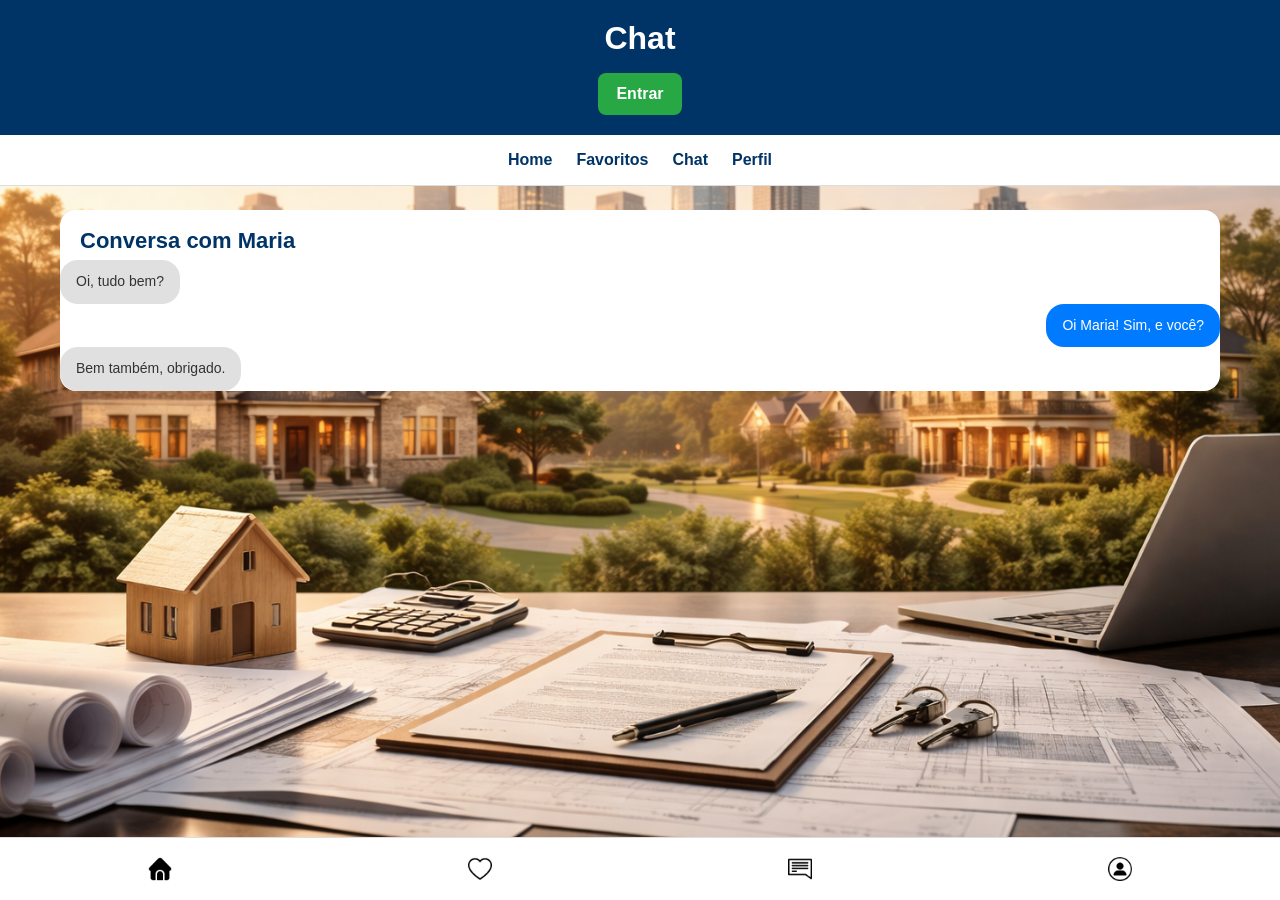
==== commit cda0196e: "correcao_erros_validador" ====
--- a/html/chat.html
+++ b/html/chat.html
@@ -4,7 +4,6 @@
     <meta charset="UTF-8">
     <meta name="viewport" content="width=device-width, initial-scale=1.0">
     <title>ImóveisCo - Chat</title>
-    <link rel="stylesheet" href="css/reset.css">
     <link rel="stylesheet" href="css/styles.css">
 </head>
 <body>
@@ -22,6 +21,7 @@
 
     <main>
         <section class="chat-layout">
+            <input type="radio" id="conv-none" name="conversation" hidden>
             <input type="radio" id="conv-maria" name="conversation" checked hidden>
             <input type="radio" id="conv-joao" name="conversation" hidden>
             <input type="radio" id="conv-carla" name="conversation" hidden>
@@ -29,24 +29,24 @@
             <section class="chat-list">
                 <label for="conv-maria" class="chat-item">
                     <span class="chat-avatar"><img src="imagens/maria.png" alt="Maria"></span>
-                    <section>
+                    <span class="chat-meta">
                         <span class="chat-name">Maria</span>
-                        <p>Oi, tudo bem?</p>
-                    </section>
+                        <span class="chat-preview">Oi, tudo bem?</span>
+                    </span>
                 </label>
                 <label for="conv-joao" class="chat-item">
                     <span class="chat-avatar"><img src="imagens/user.png" alt="João"></span>
-                    <section>
+                    <span class="chat-meta">
                         <span class="chat-name">João</span>
-                        <p>Sobre o quarto...</p>
-                    </section>
+                        <span class="chat-preview">Sobre o quarto...</span>
+                    </span>
                 </label>
                 <label for="conv-carla" class="chat-item">
                     <span class="chat-avatar"><img src="imagens/camila.png" alt="Carla"></span>
-                    <section>
+                    <span class="chat-meta">
                         <span class="chat-name">Carla</span>
-                        <p>Visita agendada!</p>
-                    </section>
+                        <span class="chat-preview">Visita agendada!</span>
+                    </span>
                 </label>
             </section>
 
@@ -85,32 +85,27 @@
         <section class="modal-content chat-modal-content">
             <a href="#" class="close">&times;</a>
             <section class="chat-layout">
-                <input type="radio" id="conv-none" name="conversation" checked hidden>
-                <input type="radio" id="conv-maria" name="conversation" hidden>
-                <input type="radio" id="conv-joao" name="conversation" hidden>
-                <input type="radio" id="conv-carla" name="conversation" hidden>
-
                 <section class="chat-list">
                     <label for="conv-maria" class="chat-item">
                         <span class="chat-avatar"><img src="imagens/maria.png" alt="Maria"></span>
-                        <section>
+                        <span class="chat-meta">
                             <span class="chat-name">Maria</span>
-                            <p>Oi, tudo bem?</p>
-                        </section>
+                            <span class="chat-preview">Oi, tudo bem?</span>
+                        </span>
                     </label>
                     <label for="conv-joao" class="chat-item">
                         <span class="chat-avatar"><img src="imagens/user.png" alt="João"></span>
-                        <section>
+                        <span class="chat-meta">
                             <span class="chat-name">João</span>
-                            <p>Sobre o quarto...</p>
-                        </section>
+                            <span class="chat-preview">Sobre o quarto...</span>
+                        </span>
                     </label>
                     <label for="conv-carla" class="chat-item">
                         <span class="chat-avatar"><img src="imagens/camila.png" alt="Carla"></span>
-                        <section>
+                        <span class="chat-meta">
                             <span class="chat-name">Carla</span>
-                            <p>Visita agendada!</p>
-                        </section>
+                            <span class="chat-preview">Visita agendada!</span>
+                        </span>
                     </label>
                 </section>
 
--- a/html/css/styles.css
+++ b/html/css/styles.css
@@ -1,939 +1,836 @@
-/* ============================================================
-   STYLES.CSS - ImóveisCo
-   Identidade visual: terracota urbano + navy profundo
-   Tipografia: Fraunces (títulos) + DM Sans (texto)
-   ============================================================ */
-
-/* ============================================================
-   GOOGLE FONTS
-   ============================================================ */
-@import url('https://fonts.googleapis.com/css2?family=Fraunces:wght@600;700&family=DM+Sans:ital,wght@0,400;0,500;0,600;1,400&display=swap');
-
-/* ============================================================
-   VARIÁVEIS CSS
-   ============================================================ */
-:root {
-    /* Cores */
-    --cor-primaria: #E07A5F;
-    --cor-primaria-hover: #C8634B;
-    --cor-secundaria: #1F2D3D;
-    --cor-fundo: #F7F4F0;
-    --cor-card: #FFFFFF;
-    --cor-texto: #2C2C2C;
-    --cor-texto-suave: #6B7280;
-    --cor-borda: #E5DDD5;
-    --cor-destaque: #F4A261;
-    --cor-sucesso: #2D6A4F;
-    --cor-sucesso-fundo: #D8F3DC;
-
-    /* Sombras */
-    --sombra-sm: 0 0.125rem 0.5rem rgba(31, 45, 61, 0.06);
-    --sombra-md: 0 0.25rem 1rem rgba(31, 45, 61, 0.1);
-    --sombra-lg: 0 0.5rem 2rem rgba(31, 45, 61, 0.16);
-
-    /* Bordas */
-    --raio: 0.75rem;
-    --raio-sm: 0.5rem;
-    --raio-lg: 1.25rem;
-    --borda: 0.0625rem solid var(--cor-borda);
-
-    /* Alturas fixas */
-    --altura-header: 3.5rem;
-    --altura-bottom-nav: 4rem;
-    --altura-top-nav: 2.75rem;
-}
-
-/* ============================================================
-   BASE
-   ============================================================ */
+* {
+    margin: 0;
+    padding: 0;
+    box-sizing: border-box;
+}
+
 body {
-    font-family: 'DM Sans', sans-serif;
-    background-color: var(--cor-fundo);
-    color: var(--cor-texto);
-    line-height: 1.6;
-    padding-bottom: var(--altura-bottom-nav);
+    font-family: 'Segoe UI', Tahoma, Geneva, Verdana, sans-serif;
+    background-color: #f5f5f5;
+    background-image: url('../imagens/fundo.png');
+    background-size: cover;
+    background-attachment: fixed;
+    background-position: center;
+    color: #333;
+    min-height: 100vh;
+    padding-bottom: 80px;
+}
+
+header {
+    background-color: #003366;
+    padding: 20px;
+    color: white;
+    text-align: center;
+}
+
+header a {
+    color: white;
+    text-decoration: none;
+    font-weight: bold;
+}
+
+.top-nav {
+    background: white;
+    display: flex;
+    justify-content: center;
+    gap: 24px;
+    padding: 16px 0;
+    border-bottom: 1px solid #ddd;
+}
+
+.top-nav a {
+    color: #003366;
+    text-decoration: none;
+    font-weight: bold;
 }
 
 main {
-    max-width: 75rem;
-    margin: 0 auto;
-    padding: 1rem;
-}
-
-/* ============================================================
-   TIPOGRAFIA
-   ============================================================ */
-h1 {
-    font-family: 'Fraunces', serif;
-    font-size: 1.375rem;
-    font-weight: 700;
-    color: var(--cor-card);
-    letter-spacing: -0.01em;
-}
-
-h2 {
-    font-family: 'Fraunces', serif;
-    font-size: 1.0625rem;
-    font-weight: 600;
-    color: var(--cor-texto);
-    margin-bottom: 0.375rem;
-}
-
-h3 {
-    font-size: 0.9375rem;
-    font-weight: 600;
-    color: var(--cor-texto);
-    margin-bottom: 0.25rem;
-}
-
-p {
-    font-size: 0.875rem;
-    color: var(--cor-texto-suave);
-}
-
-strong {
-    color: var(--cor-texto);
-    font-weight: 600;
-}
-
-/* ============================================================
-   HEADER
-   ============================================================ */
-header {
-    background-color: var(--cor-secundaria);
-    height: var(--altura-header);
-    display: flex;
-    align-items: center;
+    max-width: 1200px;
+    margin: 24px auto;
+    padding: 0 20px;
+}
+
+.toolbar {
+    display: flex;
+    flex-wrap: wrap;
     justify-content: space-between;
-    padding: 0 1.25rem;
-    position: sticky;
-    top: 0;
-    z-index: 100;
-    box-shadow: var(--sombra-md);
-}
-
-/* ============================================================
-   NAVEGAÇÃO SUPERIOR
-   ============================================================ */
-nav.top-nav {
-    background-color: var(--cor-card);
-    display: none;
-    justify-content: center;
-    gap: 0.25rem;
-    padding: 0.5rem 1rem;
-    border-bottom: var(--borda);
-    position: sticky;
-    top: var(--altura-header);
-    z-index: 90;
-    box-shadow: var(--sombra-sm);
-}
-
-nav.top-nav a {
-    font-size: 0.875rem;
-    font-weight: 500;
-    color: var(--cor-texto-suave);
-    padding: 0.375rem 0.875rem;
-    border-radius: var(--raio-sm);
-    transition: color 0.2s ease, background-color 0.2s ease;
-}
-
-nav.top-nav a:hover {
-    color: var(--cor-primaria);
-    background-color: rgba(224, 122, 95, 0.08);
-}
-
-/* ============================================================
-   NAVEGAÇÃO INFERIOR
-   ============================================================ */
-#bottom-nav {
-    position: fixed;
-    bottom: 0;
-    left: 0;
-    right: 0;
-    background-color: var(--cor-card);
-    border-top: var(--borda);
-    height: var(--altura-bottom-nav);
-    z-index: 100;
-    box-shadow: 0 -0.125rem 0.75rem rgba(31, 45, 61, 0.08);
-}
-
-#bottom-nav ul {
-    display: flex;
-    justify-content: space-around;
-    align-items: center;
-    height: 100%;
-}
-
-#bottom-nav li a {
-    display: flex;
-    flex-direction: column;
-    align-items: center;
-    padding: 0.5rem 1rem;
-    border-radius: var(--raio-sm);
-    transition: background-color 0.2s ease;
-}
-
-#bottom-nav li a:hover {
-    background-color: var(--cor-fundo);
-}
-
-#bottom-nav img {
-    width: 1.5rem;
-    height: 1.5rem;
-    object-fit: contain;
-    opacity: 0.55;
-    transition: opacity 0.2s ease;
-}
-
-#bottom-nav li a:hover img {
-    opacity: 1;
-}
-
-/* ============================================================
-   BOTÕES
-   ============================================================ */
-.button {
-    display: inline-block;
-    background-color: var(--cor-primaria);
-    color: var(--cor-card) !important;
-    padding: 0.5rem 1.25rem;
-    border-radius: var(--raio-sm);
-    font-family: 'DM Sans', sans-serif;
-    font-size: 0.875rem;
-    font-weight: 600;
-    border: 0.125rem solid transparent;
-    cursor: pointer;
-    text-align: center;
-    transition: background-color 0.2s ease, transform 0.15s ease, box-shadow 0.2s ease;
-    line-height: 1.4;
-}
-
-.button:hover {
-    background-color: var(--cor-primaria-hover);
-    transform: translateY(-0.0625rem);
-    box-shadow: 0 0.25rem 0.75rem rgba(224, 122, 95, 0.35);
-}
-
-.button.secondary {
-    background-color: transparent;
-    color: var(--cor-primaria) !important;
-    border-color: var(--cor-primaria);
-}
-
-.button.secondary:hover {
-    background-color: rgba(224, 122, 95, 0.08);
-    box-shadow: none;
-}
-
-/* ============================================================
-   FORMULÁRIOS GERAIS
-   ============================================================ */
+    gap: 16px;
+    margin-bottom: 24px;
+}
+
+fieldset {
+    border: 1px solid #ddd;
+    border-radius: 8px;
+    padding: 16px;
+    background: rgba(255,255,255,0.9);
+}
+
+legend {
+    font-weight: bold;
+    color: #003366;
+    margin-bottom: 12px;
+    display: block;
+}
+
+label {
+    font-weight: bold;
+    color: #003366;
+    font-size: 14px;
+}
+
 input[type="text"],
 input[type="email"],
 input[type="password"],
-input[type="tel"],
 input[type="number"],
 select,
-textarea {
-    width: 100%;
-    padding: 0.5625rem 0.875rem;
-    border: 0.0625rem solid var(--cor-borda);
-    border-radius: var(--raio-sm);
-    font-family: 'DM Sans', sans-serif;
-    font-size: 0.875rem;
-    color: var(--cor-texto);
-    background-color: var(--cor-card);
-    outline: none;
-    transition: border-color 0.2s ease, box-shadow 0.2s ease;
-}
-
-input[type="text"]:focus,
-input[type="email"]:focus,
-input[type="password"]:focus,
-input[type="tel"]:focus,
-input[type="number"]:focus,
-select:focus,
-textarea:focus {
-    border-color: var(--cor-primaria);
-    box-shadow: 0 0 0 0.1875rem rgba(224, 122, 95, 0.15);
-}
-
-textarea {
-    resize: vertical;
-    min-height: 5rem;
-}
-
-form label {
-    display: flex;
-    flex-direction: column;
-    gap: 0.3125rem;
-    font-size: 0.875rem;
-    font-weight: 500;
-    color: var(--cor-texto);
-    margin-bottom: 0.875rem;
-    cursor: default;
-}
-
+textarea,
 input[type="range"] {
     width: 100%;
-    accent-color: var(--cor-primaria);
-    margin-top: 0.375rem;
-}
-
-/* ============================================================
-   MODAIS
-   ============================================================ */
-.modal {
+    padding: 10px;
+    margin-top: 8px;
+    border: 1px solid #ddd;
+    border-radius: 6px;
+    font-size: 14px;
+}
+
+textarea {
+    min-height: 100px;
+    resize: vertical;
+}
+
+.button {
+    display: inline-flex;
+    align-items: center;
+    justify-content: center;
+    text-decoration: none;
+    margin-top: 16px;
+    padding: 12px 18px;
+    background-color: #003366;
+    color: white;
+    border-radius: 8px;
+    font-weight: bold;
+}
+
+.button:hover {
+    background-color: #002244;
+}
+
+.button.secondary {
+    background-color: #28a745;
+}
+
+.button.secondary:hover {
+    background-color: #1e7f34;
+}
+
+.tabs {
+    background: rgba(255,255,255,0.95);
+    border-radius: 24px;
+    padding: 24px;
+    box-shadow: 0 12px 28px rgba(0,0,0,0.08);
+    margin-bottom: 24px;
+}
+
+.tab-buttons {
+    display: flex;
+    flex-wrap: wrap;
+    justify-content: center;
+    gap: 12px;
+    margin-bottom: 24px;
+}
+
+.tab-label {
+    padding: 12px 20px;
+    border-radius: 999px;
+    background: #eef4fb;
+    color: #003366;
+    font-weight: 700;
+    cursor: pointer;
+    transition: background-color 0.2s ease, color 0.2s ease;
+    border: 1px solid transparent;
+}
+
+#tab-moradias:checked ~ .tab-buttons label[for="tab-moradias"],
+#tab-matches:checked ~ .tab-buttons label[for="tab-matches"] {
+    background: #003366;
+    color: white;
+    border-color: #002244;
+}
+
+.tab-content {
     display: none;
+}
+
+#tab-moradias:checked ~ .tab-moradias,
+#tab-matches:checked ~ .tab-matches {
+    display: grid;
+    gap: 22px;
+}
+
+.tab-moradias {
+    grid-template-columns: repeat(auto-fit, minmax(280px, 1fr));
+}
+
+.tab-matches {
+    grid-template-columns: repeat(auto-fit, minmax(240px, 1fr));
+}
+
+.section-title {
+    border-bottom: 1px solid #ddd;
+    padding-bottom: 18px;
+    margin-bottom: 18px;
+}
+
+.section-title h2 {
+    color: #003366;
+    font-size: 28px;
+    margin-bottom: 8px;
+}
+
+.section-title p {
+    color: #555;
+    font-size: 15px;
+    line-height: 1.6;
+}
+
+.resident-card {
+    background: #ffffff;
+    border: 1px solid #e0e7ef;
+    border-radius: 18px;
+    padding: 24px;
+    box-shadow: 0 8px 20px rgba(0,0,0,0.04);
+}
+
+.resident-card p {
+    color: #555;
+    font-size: 15px;
+    margin: 12px 0 18px;
+}
+
+.matches-grid {
+    display: grid;
+    gap: 22px;
+    grid-template-columns: repeat(auto-fit, minmax(240px, 1fr));
+}
+
+.empty-state {
+    color: #555;
+    font-size: 15px;
+    padding: 20px;
+    background: #f0f4fb;
+    border: 1px dashed #ccd9e9;
+    border-radius: 16px;
+}
+
+.resident-name {
+    display: block;
+    font-size: 18px;
+    margin-bottom: 8px;
+}
+
+.tab-content article h2 {
+    margin-top: 16px;
+}
+
+.tab-content article p {
+    padding: 0 20px 20px;
+}
+
+#bottom-nav {
     position: fixed;
-    inset: 0;
-    background-color: rgba(31, 45, 61, 0.55);
-    z-index: 200;
-    overflow-y: auto;
-    padding: 1rem;
-    backdrop-filter: blur(0.125rem);
-}
-
-.modal:target {
-    display: flex;
-    align-items: flex-start;
+    left: 0;
+    right: 0;
+    bottom: 0;
+    background: white;
+    border-top: 1px solid #ddd;
+    padding: 10px 0;
+}
+
+#bottom-nav ul {
+    display: flex;
+    justify-content: space-around;
+    list-style: none;
+}
+
+#bottom-nav a {
+    display: inline-flex;
     justify-content: center;
-}
-
-.modal-content {
-    background-color: var(--cor-card);
-    border-radius: var(--raio-lg);
-    padding: 1.5rem;
-    width: 100%;
-    max-width: 28rem;
-    margin: 2rem auto;
+    align-items: center;
+    width: 42px;
+    height: 42px;
+}
+
+#bottom-nav img {
+    width: 24px;
+    height: 24px;
+}
+
+section#listagem {
+    display: grid;
+    grid-template-columns: repeat(auto-fill, minmax(300px, 1fr));
+    gap: 24px;
+}
+
+article {
     position: relative;
-    box-shadow: var(--sombra-lg);
-}
-
-.modal-content figure {
-    margin: 0 0 1rem;
-}
-
-.modal-content figure img {
-    border-radius: var(--raio);
-    width: 100%;
-    max-height: 12rem;
-    object-fit: cover;
-}
-
-.modal-content h2 {
-    font-size: 1.25rem;
-    margin-bottom: 0.75rem;
-    padding-right: 2rem;
-}
-
-.modal-content h3 {
-    margin: 1rem 0 0.5rem;
-    font-size: 0.875rem;
-    text-transform: uppercase;
-    letter-spacing: 0.05em;
-    color: var(--cor-texto-suave);
-    font-weight: 600;
-}
-
-.modal-content form {
-    display: flex;
-    flex-direction: column;
-}
-
-.close {
-    position: absolute;
-    top: 1rem;
-    right: 1.25rem;
-    font-size: 1.375rem;
-    color: var(--cor-texto-suave);
-    cursor: pointer;
-    line-height: 1;
-    width: 1.75rem;
-    height: 1.75rem;
-    display: flex;
-    align-items: center;
-    justify-content: center;
-    border-radius: 50%;
-    transition: background-color 0.2s ease, color 0.2s ease;
-    font-style: normal;
-    font-weight: 400;
-}
-
-.close:hover {
-    background-color: var(--cor-fundo);
-    color: var(--cor-texto);
-}
-
-/* ============================================================
-   TOOLBAR E FILTROS
-   ============================================================ */
-.toolbar {
-    display: flex;
-    gap: 0.75rem;
-    margin-bottom: 1.25rem;
-    align-items: center;
-}
-
-.toolbar input[type="text"] {
-    flex: 1;
-}
-
-.filters-content {
-    display: flex;
-    flex-direction: column;
-    gap: 0.875rem;
-    margin-bottom: 1.25rem;
-}
-
-fieldset {
-    border: 0.0625rem solid var(--cor-borda);
-    border-radius: var(--raio-sm);
-    padding: 0.75rem 1rem;
-}
-
-legend {
-    font-size: 0.8125rem;
-    font-weight: 600;
-    color: var(--cor-texto);
-    padding: 0 0.375rem;
-    letter-spacing: 0.03em;
-}
-
-.filter-options {
-    display: flex;
-    flex-wrap: wrap;
-    gap: 0.5rem;
-    margin-top: 0.5rem;
-}
-
-.filter-options label {
-    display: flex;
-    flex-direction: row;
-    align-items: center;
-    gap: 0.375rem;
-    font-size: 0.8125rem;
-    font-weight: 400;
-    color: var(--cor-texto);
-    margin-bottom: 0;
-    cursor: pointer;
-}
-
-.modal-footer {
-    display: flex;
-    gap: 0.75rem;
-    justify-content: flex-end;
-    padding-top: 0.75rem;
-    border-top: var(--borda);
-}
-
-/* ============================================================
-   LISTAGEM DE IMÓVEIS (HOME)
-   ============================================================ */
-#listagem {
-    display: grid;
-    grid-template-columns: repeat(auto-fill, minmax(15rem, 1fr));
-    gap: 1.125rem;
-}
-
-#listagem article {
-    background-color: var(--cor-card);
-    border-radius: var(--raio);
+    background: white;
+    border-radius: 16px;
     overflow: hidden;
-    box-shadow: var(--sombra-sm);
-    border: var(--borda);
-    position: relative;
-    display: flex;
-    flex-direction: column;
-    transition: box-shadow 0.25s ease, transform 0.25s ease;
-}
-
-#listagem article:hover {
-    box-shadow: var(--sombra-md);
-    transform: translateY(-0.1875rem);
-}
-
-#listagem article figure {
-    margin: 0;
-    height: 10.5rem;
+    box-shadow: 0 3px 16px rgba(0,0,0,0.08);
+}
+
+article:hover {
+    transform: translateY(-4px);
+    box-shadow: 0 6px 24px rgba(0,0,0,0.12);
+}
+
+figure {
+    margin: 0;
+    height: 240px;
     overflow: hidden;
 }
 
-#listagem article figure img {
+figure img {
     width: 100%;
     height: 100%;
     object-fit: cover;
-    transition: transform 0.35s ease;
-}
-
-#listagem article:hover figure img {
-    transform: scale(1.05);
-}
-
-#listagem article h2 {
-    font-size: 0.9375rem;
-    margin: 0.75rem 0.875rem 0.125rem;
-}
-
-#listagem article h3 {
-    color: var(--cor-primaria);
-    font-size: 0.875rem;
-    margin: 0 0.875rem 0.25rem;
-    font-weight: 700;
-}
-
-#listagem article .vacancies {
-    display: inline-block;
-    font-size: 0.6875rem;
-    color: var(--cor-sucesso);
-    background-color: var(--cor-sucesso-fundo);
-    font-weight: 600;
-    margin: 0 0.875rem 0.5rem;
-    padding: 0.125rem 0.5rem;
-    border-radius: 1rem;
-}
-
-#listagem article aside {
+}
+
+article h2 {
+    color: #003366;
+    font-size: 22px;
+    margin: 18px 20px 6px;
+}
+
+.vacancies {
+    display: block;
+    color: #28a745;
+    font-size: 13px;
+    font-weight: bold;
+    margin: 0 20px 8px;
+}
+
+article h3 {
+    color: #ff6b35;
+    font-size: 24px;
+    margin: 0 20px 12px;
+}
+
+aside {
     display: flex;
     flex-wrap: wrap;
-    gap: 0.3125rem;
-    margin: 0 0.875rem 0.5rem;
-}
-
-#listagem article aside span {
-    font-size: 0.6875rem;
-    color: var(--cor-texto-suave);
-    background-color: var(--cor-fundo);
-    padding: 0.125rem 0.4375rem;
-    border-radius: 1rem;
-    border: var(--borda);
-}
-
-#listagem article > p {
-    font-size: 0.8rem;
-    margin: 0 0.875rem 0.75rem;
-    flex: 1;
-    color: var(--cor-texto-suave);
-}
-
-#listagem article .button {
-    margin: 0 0.875rem 0.875rem;
-    display: block;
-}
-
-/* ============================================================
-   FAVORITO (STAR)
-   ============================================================ */
+    gap: 10px;
+    color: #666;
+    font-size: 14px;
+    padding: 0 20px 12px;
+}
+
+article p {
+    color: #666;
+    font-size: 14px;
+    line-height: 1.6;
+    padding: 0 20px 20px;
+}
+
 .favorite-checkbox {
     display: none;
 }
 
 .star {
     position: absolute;
-    top: 0.625rem;
-    right: 0.625rem;
-    z-index: 10;
-    width: 2rem;
-    height: 2rem;
-    display: flex;
+    top: 16px;
+    right: 16px;
+    width: 40px;
+    height: 40px;
+    border-radius: 50%;
+    background: white url('../imagens/like.png') center/20px no-repeat;
+    box-shadow: 0 2px 10px rgba(0,0,0,0.08);
+    display: grid;
+    place-items: center;
+    cursor: pointer;
+    transition: transform 0.2s ease, background-color 0.2s ease;
+}
+
+.favorite-checkbox:checked + .star {
+    background-color: #ffe6e6;
+    transform: scale(1.05);
+}
+
+.modal {
+    position: fixed;
+    inset: 0;
+    background: rgba(0,0,0,0.55);
+    display: none;
     align-items: center;
     justify-content: center;
-    background: rgba(255, 255, 255, 0.9);
+    padding: 20px;
+}
+
+.modal:target {
+    display: flex;
+}
+
+.modal-content {
+    background: white;
+    border-radius: 16px;
+    width: min(720px, 100%);
+    max-height: calc(100vh - 40px);
+    overflow-y: auto;
+    padding: 24px;
+    position: relative;
+}
+
+.modal-content h2 {
+    margin-bottom: 16px;
+    color: #003366;
+}
+
+.modal-content a.close {
+    position: absolute;
+    top: 18px;
+    right: 18px;
+    text-decoration: none;
+    font-size: 28px;
+    color: #333;
+}
+
+.property-details,
+.condo-features {
+    background: #f0f8ff;
+    border-left: 4px solid #003366;
+    padding: 16px;
+    border-radius: 8px;
+    margin: 12px 0;
+    display: grid;
+    grid-template-columns: repeat(auto-fit, minmax(200px, 1fr));
+    gap: 12px;
+}
+
+.property-details p,
+.condo-features p {
+    margin: 0;
+    padding: 8px;
+    color: #333;
+    background: white;
+    border-radius: 6px;
+    border-left: 3px solid #0066cc;
+    padding-left: 12px;
+}
+
+.property-details p strong,
+.condo-features p strong {
+    color: #003366;
+}
+
+.residents-grid {
+    display: grid;
+    grid-template-columns: repeat(auto-fit, minmax(140px, 1fr));
+    gap: 14px;
+    margin-top: 16px;
+}
+
+.resident-card {
+    background: #f9f9f9;
+    border-radius: 12px;
+    padding: 18px;
+    text-align: center;
+    color: #333;
+    text-decoration: none;
+}
+
+.resident-avatar {
+    width: 64px;
+    height: 64px;
     border-radius: 50%;
-    cursor: pointer;
-    box-shadow: var(--sombra-sm);
-    transition: transform 0.2s ease;
-}
-
-.star:hover {
-    transform: scale(1.15);
-}
-
-.star::before {
-    content: '♡';
-    font-size: 1.125rem;
-    color: var(--cor-texto-suave);
-    transition: color 0.2s ease, content 0.1s;
-}
-
-.favorite-checkbox:checked + .star::before {
-    content: '♥';
-    color: var(--cor-primaria);
-}
-
-/* ============================================================
-   DETALHES DO IMÓVEL (modal)
-   ============================================================ */
-.property-details {
-    display: grid;
-    grid-template-columns: repeat(3, 1fr);
-    gap: 0.5rem;
-    margin-bottom: 1rem;
-    background-color: var(--cor-fundo);
-    border-radius: var(--raio-sm);
-    padding: 0.75rem;
-}
-
-.property-details p {
-    font-size: 0.8125rem;
-    color: var(--cor-texto);
-    text-align: center;
-}
-
-.condo-features {
-    display: flex;
-    flex-wrap: wrap;
-    gap: 0.375rem;
-    margin-bottom: 1rem;
-}
-
-.condo-features p {
-    font-size: 0.8rem;
-    color: var(--cor-sucesso);
-    background-color: var(--cor-sucesso-fundo);
-    padding: 0.25rem 0.625rem;
-    border-radius: 1rem;
-    font-weight: 500;
-}
-
-.residents-grid {
-    display: flex;
-    flex-wrap: wrap;
-    gap: 0.875rem;
-    margin-bottom: 1rem;
-}
-
-.resident-card {
-    display: flex;
-    flex-direction: column;
-    align-items: center;
-    gap: 0.375rem;
-    cursor: pointer;
-    transition: transform 0.2s ease;
-}
-
-.resident-card:hover {
-    transform: translateY(-0.125rem);
-}
-
-.resident-avatar {
-    width: 3.25rem;
-    height: 3.25rem;
-    border-radius: 50%;
+    background: #ddd;
+    display: inline-flex;
+    align-items: center;
+    justify-content: center;
+    font-size: 24px;
+    margin-bottom: 12px;
     overflow: hidden;
-    background-color: var(--cor-secundaria);
-    color: var(--cor-card);
-    display: flex;
-    align-items: center;
-    justify-content: center;
-    font-weight: 700;
-    font-size: 1.125rem;
-    border: 0.1875rem solid var(--cor-borda);
 }
 
 .resident-avatar img {
     width: 100%;
     height: 100%;
     object-fit: cover;
-}
-
-.resident-name {
-    font-size: 0.75rem;
-    color: var(--cor-texto);
-    font-weight: 500;
-}
-
-/* ============================================================
-   CHAT - LAYOUT GERAL
-   ============================================================ */
-.chat-layout {
-    display: flex;
-    height: calc(100vh - var(--altura-header) - var(--altura-bottom-nav) - 3rem);
-    background-color: var(--cor-card);
-    border-radius: var(--raio);
+    display: block;
+}
+
+.resident-name,
+.chat-name {
+    font-weight: bold;
+    margin-bottom: 6px;
+}
+
+.profile-content {
+    display: grid;
+    gap: 24px;
+}
+
+.profile-card,
+.profile-form .card {
+    background: white;
+    border-radius: 16px;
+    padding: 24px;
+    box-shadow: 0 3px 16px rgba(0,0,0,0.08);
+}
+
+.profile-avatar {
+    width: 120px;
+    height: 120px;
+    border-radius: 50%;
+    background: linear-gradient(135deg, #667eea 0%, #764ba2 100%);
+    display: grid;
+    place-items: center;
+    color: white;
+    font-size: 48px;
+    margin: 0 auto 18px;
+}
+
+.profile-info p {
+    margin-bottom: 12px;
+    color: #555;
+    font-size: 15px;
+}
+
+.profile-form {
+    display: none;
+}
+
+.profile-form form {
+    display: grid;
+    gap: 16px;
+}
+
+.form-field {
+    margin: 0;
+}
+
+.form-field label {
+    display: block;
+    margin-bottom: 8px;
+}
+
+.choices-group {
+    border: 1px solid #ddd;
+    border-radius: 8px;
+    padding: 16px;
+    background: rgba(255,255,255,0.9);
+    margin: 0;
+}
+
+.choices-group legend {
+    padding: 0 6px;
+}
+
+.choice-option {
+    display: inline-flex;
+    align-items: center;
+    gap: 8px;
+    margin-right: 16px;
+    font-weight: normal;
+    color: #333;
+}
+
+.choice-option input {
+    width: auto;
+    margin: 0;
+}
+
+.form-actions {
+    display: flex;
+    gap: 12px;
+    flex-wrap: wrap;
+    margin: 0;
+}
+
+.form-actions .button {
+    margin-top: 0;
+}
+
+#edit-profile-toggle:checked ~ .profile-content .profile-form {
+    display: block;
+}
+
+footer {
+    background: #003366;
+    color: white;
+    text-align: center;
+    padding: 24px 0;
+    margin-top: 40px;
+}
+
+footer p {
+    margin-bottom: 10px;
+}
+
+@media (max-width: 900px) {
+    .chat-layout {
+        grid-template-columns: 1fr;
+    }
+}
+
+@media (max-width: 768px) {
+    .toolbar,
+    .top-nav {
+        flex-direction: column;
+        align-items: stretch;
+    }
+
+    .top-nav {
+        gap: 12px;
+    }
+
+    #bottom-nav ul {
+        gap: 10px;
+    }
+}
+
+.image-gallery {
+    display: grid;
+    grid-template-columns: repeat(auto-fill, minmax(240px, 1fr));
+    gap: 24px;
+    margin-top: 24px;
+}
+
+.image-card {
+    background: white;
+    border-radius: 16px;
     overflow: hidden;
-    box-shadow: var(--sombra-sm);
-    border: var(--borda);
-}
-
-/* ============================================================
-   CHAT - LISTA DE CONVERSAS
-   ============================================================ */
-.chat-list {
-    width: 100%;
-    border-right: var(--borda);
-    overflow-y: auto;
-    flex-shrink: 0;
-}
-
-.chat-item {
-    display: flex;
-    align-items: center;
-    gap: 0.75rem;
-    padding: 0.875rem 1rem;
-    border-bottom: var(--borda);
-    cursor: pointer;
-    transition: background-color 0.15s ease;
-}
-
-.chat-item:hover {
-    background-color: var(--cor-fundo);
-}
-
-.chat-item .chat-avatar {
-    width: 2.75rem;
-    height: 2.75rem;
-    border-radius: 50%;
-    background-color: var(--cor-secundaria);
-    color: var(--cor-card);
-    display: flex;
-    align-items: center;
-    justify-content: center;
-    font-weight: 700;
-    font-size: 1rem;
-    flex-shrink: 0;
+    box-shadow: 0 3px 16px rgba(0,0,0,0.08);
+}
+
+.image-card figure {
+    margin: 0;
+    height: 200px;
     overflow: hidden;
 }
 
-.chat-item .chat-avatar img {
+.image-card img {
     width: 100%;
     height: 100%;
     object-fit: cover;
 }
 
-.chat-item section {
+.image-card figcaption {
+    padding: 16px;
+    color: #333;
+    font-size: 15px;
+    line-height: 1.5;
+}
+
+.chat-modal {
+    position: fixed;
+    inset: 0;
+    background: rgba(0,0,0,0.55);
+    display: none;
+    align-items: stretch;
+    justify-content: stretch;
+    padding: 0;
+}
+
+.chat-modal:target {
+    display: flex;
+}
+
+.chat-modal-content {
+    background: white;
+    width: 100%;
+    height: 100%;
+    overflow: hidden;
+    position: relative;
+    display: flex;
+    flex-direction: column;
+}
+
+.chat-modal-content .close {
+    position: absolute;
+    top: 18px;
+    right: 18px;
+    text-decoration: none;
+    font-size: 28px;
+    color: #333;
+    z-index: 10;
+}
+
+.chat-layout {
+    display: flex;
+    height: 100%;
+    width: 100%;
+}
+
+.chat-list {
+    width: 100%;
+    background: #f9f9f9;
+    padding: 18px;
+    overflow-y: auto;
     flex: 1;
-    min-width: 0;
-}
-
-.chat-name {
-    font-size: 0.875rem;
-    font-weight: 600;
-    color: var(--cor-texto);
-    display: block;
-    margin-bottom: 0.125rem;
-}
-
-.chat-item p {
-    font-size: 0.8rem;
-    white-space: nowrap;
-    overflow: hidden;
-    text-overflow: ellipsis;
-    margin: 0;
-}
-
-/* ============================================================
-   CHAT - PAINEL DE CONVERSA
-   ============================================================ */
+}
+
 .chat-content {
     display: none;
     flex: 1;
+    padding: 0;
     overflow: hidden;
-    min-width: 0;
-}
-
-.conversation {
+    display: flex;
+    flex-direction: column;
+}
+
+#conv-none:checked ~ .chat-content {
     display: none;
+}
+
+#conv-none:checked ~ .chat-list {
+    display: block;
+}
+
+#conv-ana:checked ~ .chat-content .conversation-ana,
+#conv-carlos:checked ~ .chat-content .conversation-carlos,
+#conv-pedro:checked ~ .chat-content .conversation-pedro,
+#conv-maria:checked ~ .chat-content .conversation-maria,
+#conv-joao:checked ~ .chat-content .conversation-joao,
+#conv-carla:checked ~ .chat-content .conversation-carla {
+    display: flex;
     flex-direction: column;
     height: 100%;
-    position: relative;
-}
-
-/* Lógica de seleção por radio button */
-#conv-maria:checked ~ .chat-content .conversation-maria,
-#conv-joao:checked ~ .chat-content .conversation-joao,
-#conv-carla:checked ~ .chat-content .conversation-carla,
-#conv-ana:checked ~ .chat-content .conversation-ana,
-#conv-carlos:checked ~ .chat-content .conversation-carlos,
-#conv-pedro:checked ~ .chat-content .conversation-pedro {
-    display: flex;
-}
-
+}
+
+#conv-ana:checked ~ .chat-list,
+#conv-carlos:checked ~ .chat-list,
+#conv-pedro:checked ~ .chat-list,
+#conv-maria:checked ~ .chat-list,
+#conv-joao:checked ~ .chat-list,
+#conv-carla:checked ~ .chat-list {
+    display: none;
+}
+
+#conv-ana:checked ~ .chat-content,
+#conv-carlos:checked ~ .chat-content,
+#conv-pedro:checked ~ .chat-content,
 #conv-maria:checked ~ .chat-content,
 #conv-joao:checked ~ .chat-content,
-#conv-carla:checked ~ .chat-content,
-#conv-ana:checked ~ .chat-content,
-#conv-carlos:checked ~ .chat-content,
-#conv-pedro:checked ~ .chat-content {
-    display: block;
-}
-
-/* Mobile: esconde lista ao selecionar conversa */
-@media (max-width: 47.9375rem) {
-    #conv-maria:checked ~ .chat-list,
-    #conv-joao:checked ~ .chat-list,
-    #conv-carla:checked ~ .chat-list,
-    #conv-ana:checked ~ .chat-list,
-    #conv-carlos:checked ~ .chat-list,
-    #conv-pedro:checked ~ .chat-list {
-        display: none;
-    }
-
-    #conv-maria:checked ~ .chat-content,
-    #conv-joao:checked ~ .chat-content,
-    #conv-carla:checked ~ .chat-content,
-    #conv-ana:checked ~ .chat-content,
-    #conv-carlos:checked ~ .chat-content,
-    #conv-pedro:checked ~ .chat-content {
-        display: block;
-        width: 100%;
-    }
-}
-
-/* Desktop: lista fixa à esquerda */
-@media (min-width: 48rem) {
-    .chat-list {
-        width: 18rem;
-    }
-
-    .chat-content {
-        display: block;
-    }
-}
-
-/* Header da conversa */
-.chat-header {
-    display: flex;
-    align-items: center;
-    gap: 0.75rem;
-    padding: 0.75rem 1rem;
-    background-color: var(--cor-card);
-    border-bottom: var(--borda);
+#conv-carla:checked ~ .chat-content {
+    display: flex;
+}
+
+.chat-avatar {
+    width: 50px;
+    height: 50px;
+    border-radius: 50%;
+    background: #007bff;
+    color: white;
+    display: grid;
+    place-items: center;
+    font-size: 20px;
+    font-weight: bold;
     flex-shrink: 0;
-}
-
-.chat-header .chat-avatar {
-    width: 2.25rem;
-    height: 2.25rem;
-    border-radius: 50%;
-    background-color: var(--cor-secundaria);
-    color: var(--cor-card);
-    display: flex;
-    align-items: center;
-    justify-content: center;
-    font-weight: 700;
-    font-size: 0.875rem;
     overflow: hidden;
-    flex-shrink: 0;
-}
-
-.chat-header .chat-avatar img {
+}
+
+.chat-avatar img {
     width: 100%;
     height: 100%;
     object-fit: cover;
+    border-radius: 50%;
+    display: block;
+}
+
+.chat-item {
+    display: flex;
+    gap: 14px;
+    padding: 16px;
+    border-bottom: 2px solid #ddd;
+    cursor: pointer;
+    text-decoration: none;
+    color: inherit;
+    background: white;
+    transition: background 0.2s;
+}
+
+.chat-meta {
+    display: flex;
+    flex-direction: column;
+    justify-content: center;
+    gap: 4px;
+}
+
+.chat-preview {
+    color: #555;
+    font-size: 15px;
+    line-height: 1.4;
+}
+
+.chat-item:hover {
+    background: #f0f0f0;
+}
+
+.chat-item:last-child {
+    border-bottom: none;
+}
+
+.conversation {
+    display: none;
+    position: relative;
+}
+
+.chat-header {
+    display: flex;
+    align-items: center;
+    padding: 16px 18px;
+    background: #f0f0f0;
+    border-bottom: 1px solid #ddd;
+    gap: 12px;
+}
+
+.back-button {
+    font-size: 18px;
+    color: #007bff;
+    cursor: pointer;
+    text-decoration: none;
+    padding: 8px;
+    border-radius: 4px;
+}
+
+.back-button:hover {
+    background: #e0e0e0;
+}
+
+.chat-header .chat-avatar {
+    width: 40px;
+    height: 40px;
+    border-radius: 50%;
+    background: #ddd;
+    display: grid;
+    place-items: center;
+    font-size: 16px;
+    flex-shrink: 0;
 }
 
 .chat-header h2 {
+    margin: 0;
+    font-size: 18px;
+    color: #333;
     flex: 1;
-    margin: 0;
-    font-size: 0.9375rem;
-    font-family: 'DM Sans', sans-serif;
-}
-
-.back-button {
-    font-size: 0.875rem;
-    color: var(--cor-primaria);
+}
+
+.call-icon {
     cursor: pointer;
-    font-weight: 600;
-    padding: 0.25rem 0.5rem;
-    border-radius: var(--raio-sm);
-    transition: background-color 0.2s ease;
-    display: flex;
-    align-items: center;
-    white-space: nowrap;
-}
-
-.back-button:hover {
-    background-color: rgba(224, 122, 95, 0.1);
-}
-
-.call-icon {
-    font-size: 1.125rem;
-    cursor: pointer;
-    padding: 0.3125rem;
+    font-size: 20px;
+    padding: 8px;
     border-radius: 50%;
-    display: flex;
+    background: #e0e0e0;
+    color: #007bff;
+    display: inline-flex;
     align-items: center;
     justify-content: center;
-    width: 2rem;
-    height: 2rem;
-    transition: background-color 0.2s ease;
 }
 
 .call-icon:hover {
-    background-color: var(--cor-fundo);
-}
-
-/* Área de mensagens */
-.messages {
-    flex: 1;
-    overflow-y: auto;
-    padding: 1rem;
-    display: flex;
-    flex-direction: column;
-    gap: 0.5rem;
-    background-color: var(--cor-fundo);
-}
-
-.message {
-    max-width: 75%;
-    padding: 0.5625rem 0.875rem;
-    border-radius: 1rem;
-    font-size: 0.875rem;
-    line-height: 1.5;
-    margin: 0;
-}
-
-.message.left {
-    background-color: var(--cor-card);
-    color: var(--cor-texto);
-    align-self: flex-start;
-    border-bottom-left-radius: 0.25rem;
-    box-shadow: var(--sombra-sm);
-}
-
-.message.right {
-    background-color: var(--cor-primaria);
-    color: var(--cor-card);
-    align-self: flex-end;
-    border-bottom-right-radius: 0.25rem;
-}
-
-/* Campo de envio de mensagem */
-.message-form {
-    display: flex;
-    gap: 0.5rem;
-    padding: 0.75rem 1rem;
-    border-top: var(--borda);
-    background-color: var(--cor-card);
-    flex-shrink: 0;
-    align-items: center;
-}
-
-.message-form input[type="text"] {
-    flex: 1;
-    border-radius: 2rem;
-}
-
-.message-form button {
-    background-color: var(--cor-primaria);
-    color: var(--cor-card);
-    padding: 0.5rem 1rem;
-    border-radius: 2rem;
-    font-weight: 600;
-    font-size: 0.875rem;
-    transition: background-color 0.2s ease;
-    white-space: nowrap;
-}
-
-.message-form button:hover {
-    background-color: var(--cor-primaria-hover);
-}
-
-/* ============================================================
-   CHAT - TELA DE CHAMADA
-   ============================================================ */
+    background: #d0d8ee;
+}
+
 .call-checkbox {
     display: none;
 }
@@ -942,425 +839,342 @@
     display: none;
     position: absolute;
     inset: 0;
-    background: linear-gradient(160deg, #1F2D3D 0%, #2D4057 100%);
+    background: rgba(0, 0, 0, 0.55);
     align-items: center;
     justify-content: center;
-    z-index: 50;
-}
-
-.call-checkbox:checked ~ .call-screen {
-    display: flex;
-}
-
-.call-checkbox:checked ~ .messages,
-.call-checkbox:checked ~ .message-form {
-    visibility: hidden;
+    padding: 24px;
+    z-index: 5;
 }
 
 .call-card {
+    width: 100%;
+    max-width: 360px;
+    background: #fff;
+    border-radius: 22px;
+    padding: 28px 22px;
     text-align: center;
-    color: var(--cor-card);
-    padding: 2rem;
+    box-shadow: 0 20px 42px rgba(0, 0, 0, 0.18);
 }
 
 .call-status {
-    font-size: 0.8125rem;
-    color: rgba(255, 255, 255, 0.65);
-    margin-bottom: 1.5rem;
-    letter-spacing: 0.05em;
-}
-
-.call-avatar {
-    width: 5rem;
-    height: 5rem;
+    margin: 0 0 16px;
+    color: #555;
+    font-size: 16px;
+    font-weight: 600;
+}
+
+.call-card .call-avatar {
+    width: 96px;
+    height: 96px;
     border-radius: 50%;
-    margin: 0 auto 1rem;
-    background-color: var(--cor-primaria);
-    color: var(--cor-card);
-    display: flex;
-    align-items: center;
-    justify-content: center;
-    font-size: 1.75rem;
-    font-weight: 700;
+    background: #007bff;
+    color: white;
+    display: grid;
+    place-items: center;
+    font-size: 36px;
+    margin: 0 auto 16px;
     overflow: hidden;
-    border: 0.1875rem solid rgba(255, 255, 255, 0.25);
-}
-
-.call-avatar img {
+}
+
+.call-card .call-avatar img {
     width: 100%;
     height: 100%;
     object-fit: cover;
+    display: block;
 }
 
 .call-card h3 {
-    color: var(--cor-card);
-    font-size: 1.25rem;
-    margin-bottom: 2rem;
+    margin: 0 0 24px;
+    font-size: 20px;
+    color: #222;
 }
 
 .call-actions {
     display: flex;
-    gap: 0.875rem;
+    gap: 12px;
     justify-content: center;
-    flex-wrap: wrap;
-}
-
-/* ============================================================
-   CHAT - MODAL
-   ============================================================ */
-.chat-modal .modal-content.chat-modal-content {
-    max-width: 52rem;
-    height: 85vh;
+}
+
+.call-actions .button {
+    flex: 1;
+}
+
+.call-checkbox:checked ~ .call-screen {
+    display: flex;
+}
+
+.messages {
+    flex: 1;
+    padding: 18px;
+    overflow-y: auto;
+    display: flex;
+    flex-direction: column;
+    gap: 12px;
+}
+
+.message {
+    border-radius: 18px;
+    padding: 12px 16px;
+    margin: 0;
+    max-width: 70%;
+    word-wrap: break-word;
+    font-size: 14px;
+    line-height: 1.4;
+}
+
+.message.left {
+    background: #e0e0e0;
+    color: #333;
+    align-self: flex-start;
+}
+
+.message.right {
+    background: #007bff;
+    color: white;
+    align-self: flex-end;
+}
+
+.message-form {
+    display: flex;
+    gap: 8px;
+    padding: 12px 18px;
+    border-top: 1px solid #ddd;
+    background: #f9f9f9;
+}
+
+.message-form input {
+    flex: 1;
+    padding: 12px 16px;
+    border: 1px solid #ddd;
+    border-radius: 20px;
+    font-size: 14px;
+    outline: none;
+}
+
+.message-form input:focus {
+    border-color: #007bff;
+}
+
+.message-form button {
+    padding: 12px 20px;
+    background: #007bff;
+    color: white;
+    border: none;
+    border-radius: 20px;
+    font-size: 14px;
+    cursor: pointer;
+}
+
+.message-form button:hover {
+    background: #0056b3;
+}
+
+@media (max-width: 768px) {
+    .chat-modal-content {
+        width: 100%;
+        height: 100%;
+        max-width: none;
+        max-height: none;
+        border-radius: 0;
+    }
+}
+
+/* Estilos para o Modal de Filtros */
+.toolbar {
+    display: flex;
+    gap: 12px;
+    margin-bottom: 24px;
+    align-items: center;
+}
+
+.toolbar input[type="text"] {
+    flex: 1;
+    min-width: 200px;
+}
+
+.toolbar button {
+    white-space: nowrap;
+}
+
+.modal-overlay {
+    position: fixed;
+    inset: 0;
+    background: rgba(0, 0, 0, 0.6);
+    display: flex;
+    align-items: center;
+    justify-content: center;
+    z-index: 1000;
+    padding: 20px;
+}
+
+.modal-filters {
+    background: white;
+    border-radius: 20px;
+    box-shadow: 0 20px 60px rgba(0, 0, 0, 0.15);
+    width: 100%;
+    max-width: 600px;
+    max-height: 85vh;
+    display: flex;
+    flex-direction: column;
+    animation: slideUp 0.3s ease-out;
+}
+
+@keyframes slideUp {
+    from {
+        transform: translateY(30px);
+        opacity: 0;
+    }
+    to {
+        transform: translateY(0);
+        opacity: 1;
+    }
+}
+
+.modal-header {
+    display: flex;
+    justify-content: space-between;
+    align-items: center;
+    padding: 24px;
+    border-bottom: 1px solid #e0e7ef;
+}
+
+.modal-header h2 {
+    margin: 0;
+    color: #003366;
+    font-size: 24px;
+}
+
+.close-btn {
+    background: none;
+    border: none;
+    font-size: 28px;
+    color: #666;
+    cursor: pointer;
+    width: 40px;
+    height: 40px;
+    display: flex;
+    align-items: center;
+    justify-content: center;
     padding: 0;
-    overflow: hidden;
+    transition: color 0.2s;
+}
+
+.close-btn:hover {
+    color: #000;
+}
+
+.filters-content {
+    flex: 1;
+    overflow-y: auto;
+    padding: 24px;
+}
+
+.filters-content fieldset {
+    margin-bottom: 24px;
+    border: none;
+    padding: 0;
+    background: none;
+}
+
+.filters-content fieldset:last-child {
+    margin-bottom: 0;
+}
+
+.filters-content legend {
+    margin-bottom: 16px;
+    font-size: 16px;
+    color: #003366;
+    font-weight: bold;
+}
+
+.filter-options {
     display: flex;
     flex-direction: column;
-}
-
-.chat-modal-content > .close {
-    z-index: 10;
-    top: 0.625rem;
-    right: 0.875rem;
-}
-
-.chat-modal .chat-layout {
-    height: 100%;
-    border-radius: 0;
-    box-shadow: none;
+    gap: 12px;
+}
+
+.filter-options label {
+    display: flex;
+    align-items: center;
+    gap: 10px;
+    font-weight: normal;
+    cursor: pointer;
+    color: #555;
+    margin: 0;
+}
+
+.filter-options input[type="checkbox"],
+.filter-options input[type="radio"] {
+    width: auto;
+    margin: 0;
+    padding: 0;
+    cursor: pointer;
+}
+
+.filters-content input[type="range"] {
+    width: 100%;
+    margin-top: 12px;
+    cursor: pointer;
+}
+
+#priceValue {
+    font-weight: bold;
+    color: #003366;
+}
+
+.modal-footer {
+    display: flex;
+    gap: 12px;
+    justify-content: flex-end;
+    padding: 20px 24px;
+    border-top: 1px solid #e0e7ef;
+    background: #f9f9f9;
+}
+
+.modal-footer button {
+    padding: 12px 24px;
+    border-radius: 8px;
     border: none;
-}
-
-/* ============================================================
-   FAVORITOS - TABS
-   ============================================================ */
-.tabs {
-    max-width: 50rem;
-    margin: 0 auto;
-}
-
-.tab-buttons {
-    display: flex;
-    border-bottom: 0.125rem solid var(--cor-borda);
-    margin-bottom: 1.5rem;
-}
-
-.tab-label {
-    flex: 1;
-    display: block;
-    text-align: center;
-    padding: 0.75rem;
-    font-size: 0.9rem;
-    font-weight: 600;
-    color: var(--cor-texto-suave);
+    font-weight: bold;
     cursor: pointer;
-    border-bottom: 0.1875rem solid transparent;
-    margin-bottom: -0.125rem;
-    transition: color 0.2s ease, border-color 0.2s ease;
-}
-
-.tab-label:hover {
-    color: var(--cor-primaria);
-}
-
-#tab-moradias:checked ~ .tab-buttons label[for="tab-moradias"],
-#tab-matches:checked ~ .tab-buttons label[for="tab-matches"] {
-    color: var(--cor-primaria);
-    border-bottom-color: var(--cor-primaria);
-}
-
-.tab-content {
-    display: none;
-}
-
-#tab-moradias:checked ~ .tab-content.tab-moradias,
-#tab-matches:checked ~ .tab-content.tab-matches {
-    display: block;
-}
-
-.tab-content article {
-    background-color: var(--cor-card);
-    border-radius: var(--raio);
-    overflow: hidden;
-    box-shadow: var(--sombra-sm);
-    border: var(--borda);
-    display: flex;
-    gap: 1rem;
-    margin-bottom: 1rem;
-    padding: 0.875rem;
-    align-items: flex-start;
-    transition: box-shadow 0.2s ease;
-}
-
-.tab-content article:hover {
-    box-shadow: var(--sombra-md);
-}
-
-.tab-content article figure {
-    width: 5rem;
-    height: 5rem;
-    border-radius: var(--raio-sm);
-    overflow: hidden;
-    flex-shrink: 0;
-    margin: 0;
-}
-
-.tab-content article figure img {
-    width: 100%;
-    height: 100%;
-    object-fit: cover;
-}
-
-.tab-content article h2 {
-    font-size: 0.9375rem;
-    margin-bottom: 0.25rem;
-}
-
-.tab-content article p {
-    font-size: 0.8125rem;
-    margin-bottom: 0.5rem;
-}
-
-.tab-content article > div {
-    flex: 1;
-}
-
-.section-title {
-    margin-bottom: 1.25rem;
-}
-
-.section-title h2 {
-    font-size: 1.25rem;
-}
-
-.section-title p {
-    font-size: 0.875rem;
-    color: var(--cor-texto-suave);
-}
-
-.matches-grid {
-    display: grid;
-    grid-template-columns: repeat(auto-fill, minmax(9rem, 1fr));
-    gap: 1rem;
-}
-
-.empty-state {
-    text-align: center;
-    color: var(--cor-texto-suave);
-    padding: 3rem 1rem;
-    font-size: 0.9rem;
-    font-style: italic;
-}
-
-/* ============================================================
-   PERFIL
-   ============================================================ */
-.profile-content {
-    display: flex;
-    flex-direction: column;
-    gap: 1.25rem;
-    max-width: 50rem;
-    margin: 0 auto;
-}
-
-.profile-card {
-    background-color: var(--cor-card);
-    border-radius: var(--raio);
-    padding: 1.5rem;
-    box-shadow: var(--sombra-sm);
-    border: var(--borda);
-    text-align: center;
-}
-
-.profile-avatar {
-    width: 5.5rem;
-    height: 5.5rem;
-    border-radius: 50%;
-    background-color: var(--cor-secundaria);
-    color: var(--cor-card);
-    font-size: 2rem;
-    font-weight: 700;
-    font-family: 'Fraunces', serif;
-    display: flex;
-    align-items: center;
-    justify-content: center;
-    margin: 0 auto 1rem;
-    border: 0.25rem solid var(--cor-borda);
-}
-
-.profile-card h3 {
-    font-family: 'Fraunces', serif;
-    font-size: 1.375rem;
-    text-align: center;
-    margin-bottom: 1rem;
-    color: var(--cor-texto);
-}
-
-.profile-info {
-    text-align: left;
-    margin-bottom: 1rem;
-}
-
-.profile-info p {
-    font-size: 0.875rem;
-    color: var(--cor-texto);
-    padding: 0.4375rem 0;
-    border-bottom: var(--borda);
-}
-
-.profile-info p:last-child {
-    border-bottom: none;
-}
-
-.profile-card .button {
-    width: 100%;
-    display: block;
-}
-
-/* Formulário de edição */
-.profile-form {
-    display: none;
-}
-
-#edit-profile-toggle:checked ~ .profile-content .profile-form {
-    display: block;
-}
-
-#edit-profile-toggle:checked ~ .profile-content .profile-card {
-    display: none;
-}
-
-.card {
-    background-color: var(--cor-card);
-    border-radius: var(--raio);
-    padding: 1.5rem;
-    box-shadow: var(--sombra-sm);
-    border: var(--borda);
-}
-
-.card h2 {
-    font-size: 1.125rem;
-    margin-bottom: 1.25rem;
-}
-
-/* Labels de radio/checkbox dentro do formulário de perfil */
-.profile-form label:has(input[type="radio"]),
-.profile-form label:has(input[type="checkbox"]) {
-    flex-direction: row;
-    align-items: center;
-    gap: 0.5rem;
-    font-weight: 400;
-    cursor: pointer;
-    margin-bottom: 0.375rem;
-}
-
-/* ============================================================
-   FOOTER
-   ============================================================ */
-footer {
-    text-align: center;
-    padding: 1.75rem 1rem;
-    margin-top: 1.5rem;
-    border-top: var(--borda);
-}
-
-footer p {
-    font-size: 0.8125rem;
-    color: var(--cor-texto-suave);
-    margin-bottom: 0.25rem;
-}
-
-footer p:first-child {
-    color: var(--cor-texto);
-}
-
-/* ============================================================
-   RESPONSIVIDADE
-   ============================================================ */
-
-/* Desktop (≥ 48rem) */
-@media (min-width: 48rem) {
-    body {
-        padding-bottom: 0;
+    transition: all 0.2s;
+}
+
+.modal-footer .button {
+    margin: 0;
+}
+
+.modal-footer .button.secondary {
+    margin: 0;
+}
+
+@media (max-width: 600px) {
+    .modal-filters {
+        max-height: 90vh;
+        border-radius: 16px;
     }
 
-    nav.top-nav {
-        display: flex;
+    .filters-content {
+        padding: 20px;
     }
 
-    #bottom-nav {
-        display: none;
-    }
-
-    main {
-        padding: 1.5rem 2rem;
-    }
-
-    .chat-layout {
-        height: calc(100vh - var(--altura-header) - var(--altura-top-nav) - 3rem);
-    }
-
-    /* Perfil: lado a lado no desktop */
-    .profile-content {
-        flex-direction: row;
-        align-items: flex-start;
-    }
-
-    .profile-card {
-        flex: 1;
-        max-width: 18rem;
-    }
-
-    .profile-form {
-        flex: 2;
-    }
-
-    /* No desktop, perfil mostra card + form juntos ao editar */
-    #edit-profile-toggle:checked ~ .profile-content .profile-card {
-        display: block;
-    }
-
-    #edit-profile-toggle:checked ~ .profile-content .profile-form {
-        display: block;
-    }
-}
-
-/* Mobile (< 48rem) */
-@media (max-width: 47.9375rem) {
-    h1 {
-        font-size: 1.125rem;
-    }
-
-    #listagem {
-        grid-template-columns: repeat(2, 1fr);
-        gap: 0.75rem;
-    }
-
-    .modal-content {
-        margin: 0.75rem auto;
-        border-radius: var(--raio);
-    }
-
-    .tab-content article {
+    .modal-footer {
         flex-direction: column;
     }
 
-    .tab-content article figure {
+    .modal-footer button {
         width: 100%;
-        height: 9rem;
     }
-
-    .property-details {
-        grid-template-columns: repeat(2, 1fr);
-    }
-}
-
-/* Mobile pequeno (< 25rem) */
-@media (max-width: 25rem) {
-    #listagem {
-        grid-template-columns: 1fr;
-    }
-
-    header {
-        padding: 0 1rem;
-    }
-}
+}
+
+.sr-only {
+    position: absolute;
+    width: 1px;
+    height: 1px;
+    padding: 0;
+    margin: -1px;
+    overflow: hidden;
+    clip: rect(0, 0, 0, 0);
+    white-space: nowrap;
+    border: 0;
+}
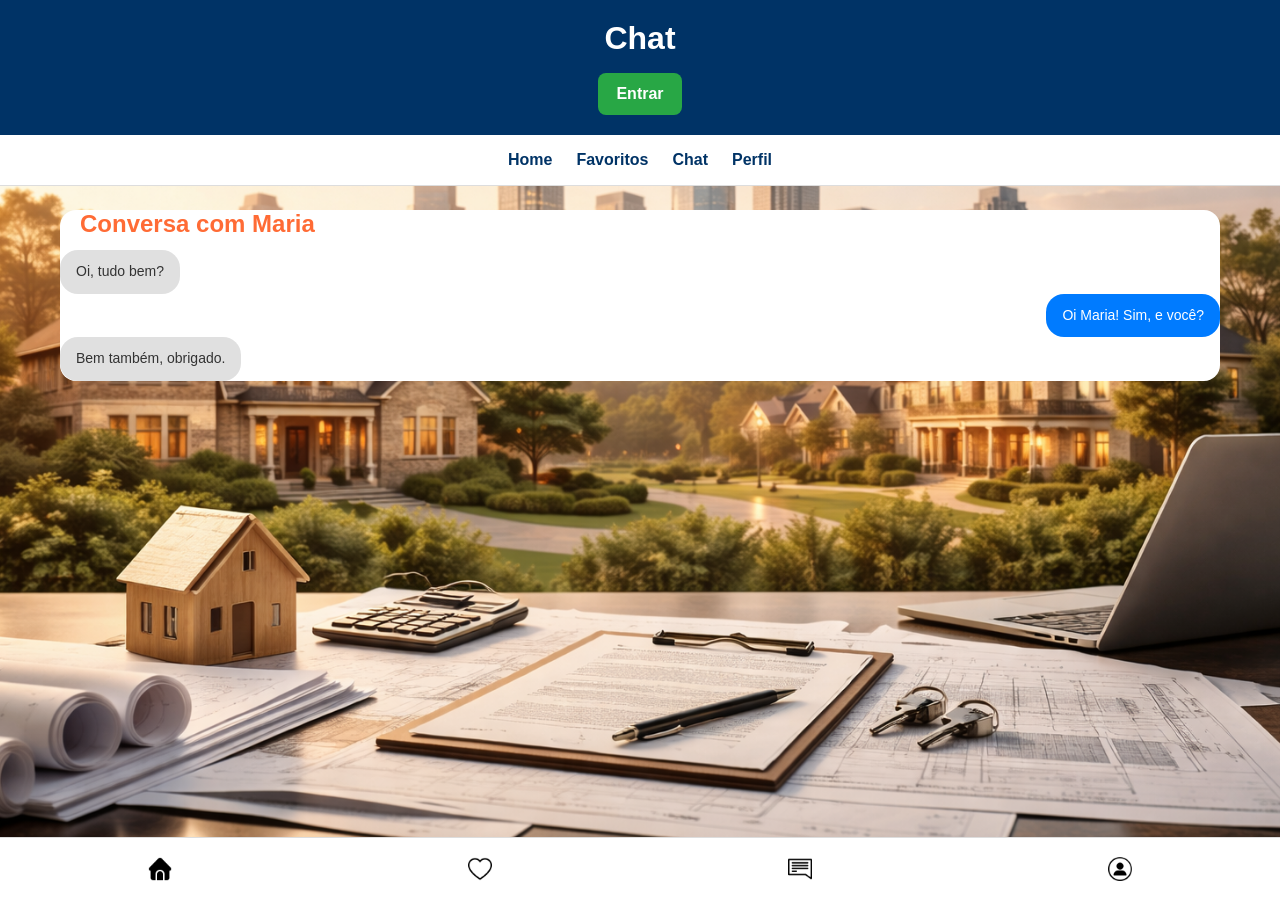
==== commit 1b2eea16: "tirando_warnings" ====
--- a/html/chat.html
+++ b/html/chat.html
@@ -1,15 +1,22 @@
 ﻿<!DOCTYPE html>
 <html lang="pt-BR">
+
 <head>
     <meta charset="UTF-8">
     <meta name="viewport" content="width=device-width, initial-scale=1.0">
     <title>ImóveisCo - Chat</title>
+
     <link rel="stylesheet" href="css/styles.css">
 </head>
+
 <body>
+
     <header>
-        <h1> Chat</h1>
-        <a href="#login" class="button secondary">Entrar</a>
+        <h1>Chat</h1>
+
+        <a href="#login" class="button secondary">
+            Entrar
+        </a>
     </header>
 
     <nav class="top-nav">
@@ -20,223 +27,315 @@
     </nav>
 
     <main>
+
         <section class="chat-layout">
-            <input type="radio" id="conv-none" name="conversation" hidden>
-            <input type="radio" id="conv-maria" name="conversation" checked hidden>
-            <input type="radio" id="conv-joao" name="conversation" hidden>
-            <input type="radio" id="conv-carla" name="conversation" hidden>
-
-            <section class="chat-list">
-                <label for="conv-maria" class="chat-item">
-                    <span class="chat-avatar"><img src="imagens/maria.png" alt="Maria"></span>
+
+            <h2 class="sr-only">
+                Conversas
+            </h2>
+
+            <input type="radio"
+                   id="conv-none"
+                   name="conversation"
+                   hidden>
+
+            <input type="radio"
+                   id="conv-maria"
+                   name="conversation"
+                   checked
+                   hidden>
+
+            <input type="radio"
+                   id="conv-joao"
+                   name="conversation"
+                   hidden>
+
+            <input type="radio"
+                   id="conv-carla"
+                   name="conversation"
+                   hidden>
+
+            <nav class="chat-list"
+                 aria-label="Lista de conversas">
+
+                <label for="conv-maria"
+                       class="chat-item">
+
+                    <span class="chat-avatar">
+                        <img src="imagens/maria.png"
+                             alt="Maria">
+                    </span>
+
                     <span class="chat-meta">
-                        <span class="chat-name">Maria</span>
-                        <span class="chat-preview">Oi, tudo bem?</span>
-                    </span>
-                </label>
-                <label for="conv-joao" class="chat-item">
-                    <span class="chat-avatar"><img src="imagens/user.png" alt="João"></span>
+                        <span class="chat-name">
+                            Maria
+                        </span>
+
+                        <span class="chat-preview">
+                            Oi, tudo bem?
+                        </span>
+                    </span>
+
+                </label>
+
+                <label for="conv-joao"
+                       class="chat-item">
+
+                    <span class="chat-avatar">
+                        <img src="imagens/user.png"
+                             alt="João">
+                    </span>
+
                     <span class="chat-meta">
-                        <span class="chat-name">João</span>
-                        <span class="chat-preview">Sobre o quarto...</span>
-                    </span>
-                </label>
-                <label for="conv-carla" class="chat-item">
-                    <span class="chat-avatar"><img src="imagens/camila.png" alt="Carla"></span>
+                        <span class="chat-name">
+                            João
+                        </span>
+
+                        <span class="chat-preview">
+                            Sobre o quarto...
+                        </span>
+                    </span>
+
+                </label>
+
+                <label for="conv-carla"
+                       class="chat-item">
+
+                    <span class="chat-avatar">
+                        <img src="imagens/camila.png"
+                             alt="Carla">
+                    </span>
+
                     <span class="chat-meta">
-                        <span class="chat-name">Carla</span>
-                        <span class="chat-preview">Visita agendada!</span>
-                    </span>
-                </label>
+                        <span class="chat-name">
+                            Carla
+                        </span>
+
+                        <span class="chat-preview">
+                            Visita agendada!
+                        </span>
+                    </span>
+
+                </label>
+
+            </nav>
+
+            <section class="chat-content">
+
+                <h2 class="sr-only">
+                    Área de mensagens
+                </h2>
+
+                <article class="conversation conversation-maria">
+
+                    <h3>
+                        Conversa com Maria
+                    </h3>
+
+                    <p class="message left">
+                        Oi, tudo bem?
+                    </p>
+
+                    <p class="message right">
+                        Oi Maria! Sim, e você?
+                    </p>
+
+                    <p class="message left">
+                        Bem também, obrigado.
+                    </p>
+
+                </article>
+
+                <article class="conversation conversation-joao">
+
+                    <h3>
+                        Conversa com João
+                    </h3>
+
+                    <p class="message left">
+                        Sobre o quarto...
+                    </p>
+
+                    <p class="message right">
+                        Qual quarto?
+                    </p>
+
+                    <p class="message left">
+                        O Quarto 1, está disponível?
+                    </p>
+
+                </article>
+
+                <article class="conversation conversation-carla">
+
+                    <h3>
+                        Conversa com Carla
+                    </h3>
+
+                    <p class="message left">
+                        Visita agendada!
+                    </p>
+
+                    <p class="message right">
+                        Perfeito, até amanhã.
+                    </p>
+
+                </article>
+
             </section>
 
-            <section class="chat-content">
-                <article class="conversation conversation-maria">
-                    <h2>Conversa com Maria</h2>
-                    <p class="message left">Oi, tudo bem?</p>
-                    <p class="message right">Oi Maria! Sim, e você?</p>
-                    <p class="message left">Bem também, obrigado.</p>
-                </article>
-                <article class="conversation conversation-joao">
-                    <h2>Conversa com João</h2>
-                    <p class="message left">Sobre o quarto...</p>
-                    <p class="message right">Qual quarto?</p>
-                    <p class="message left">O Quarto 1, está disponível?</p>
-                </article>
-                <article class="conversation conversation-carla">
-                    <h2>Conversa com Carla</h2>
-                    <p class="message left">Visita agendada!</p>
-                    <p class="message right">Perfeito, até amanhã.</p>
-                </article>
-            </section>
         </section>
+
     </main>
 
-    <nav id="bottom-nav" aria-label="Navegação inferior">
+    <nav id="bottom-nav"
+         aria-label="Navegação inferior">
+
         <ul>
-            <li><a href="teste1.html"><img src="imagens/home.png" alt="Home"></a></li>
-            <li><a href="favorites.html"><img src="imagens/like.png" alt="Favoritos"></a></li>
-            <li><a href="#chat-modal"><img src="imagens/messagens.png" alt="Chat"></a></li>
-            <li><a href="profile.html"><img src="imagens/user.png" alt="Perfil"></a></li>
+
+            <li>
+                <a href="teste1.html">
+                    <img src="imagens/home.png"
+                         alt="Home">
+                </a>
+            </li>
+
+            <li>
+                <a href="favorites.html">
+                    <img src="imagens/like.png"
+                         alt="Favoritos">
+                </a>
+            </li>
+
+            <li>
+                <a href="chat.html">
+                    <img src="imagens/messagens.png"
+                         alt="Chat">
+                </a>
+            </li>
+
+            <li>
+                <a href="profile.html">
+                    <img src="imagens/user.png"
+                         alt="Perfil">
+                </a>
+            </li>
+
         </ul>
+
     </nav>
 
-    <section id="chat-modal" class="modal chat-modal">
-        <section class="modal-content chat-modal-content">
-            <a href="#" class="close">&times;</a>
-            <section class="chat-layout">
-                <section class="chat-list">
-                    <label for="conv-maria" class="chat-item">
-                        <span class="chat-avatar"><img src="imagens/maria.png" alt="Maria"></span>
-                        <span class="chat-meta">
-                            <span class="chat-name">Maria</span>
-                            <span class="chat-preview">Oi, tudo bem?</span>
-                        </span>
-                    </label>
-                    <label for="conv-joao" class="chat-item">
-                        <span class="chat-avatar"><img src="imagens/user.png" alt="João"></span>
-                        <span class="chat-meta">
-                            <span class="chat-name">João</span>
-                            <span class="chat-preview">Sobre o quarto...</span>
-                        </span>
-                    </label>
-                    <label for="conv-carla" class="chat-item">
-                        <span class="chat-avatar"><img src="imagens/camila.png" alt="Carla"></span>
-                        <span class="chat-meta">
-                            <span class="chat-name">Carla</span>
-                            <span class="chat-preview">Visita agendada!</span>
-                        </span>
-                    </label>
-                </section>
-
-                <section class="chat-content">
-                    <article class="conversation conversation-maria">
-                        <input type="checkbox" id="call-maria" class="call-checkbox">
-                        <header class="chat-header">
-                            <label for="conv-none" class="back-button">&larr; Voltar</label>
-                            <span class="chat-avatar"><img src="imagens/maria.png" alt="Maria"></span>
-                            <h2>Maria</h2>
-                            <label for="call-maria" class="call-icon" title="Ligar">📞</label>
-                        </header>
-                        <section class="messages">
-                            <p class="message left">Oi, tudo bem?</p>
-                            <p class="message right">Oi Maria! Sim, e você?</p>
-                            <p class="message left">Bem também, obrigado.</p>
-                        </section>
-                        <section class="message-form">
-                            <input type="text" placeholder="Digite sua mensagem..." required>
-                            <button type="button">Enviar</button>
-                        </section>
-                        <section class="call-screen">
-                            <section class="call-card">
-                                <p class="call-status">Chamando...</p>
-                                <div class="call-avatar"><img src="imagens/maria.png" alt="Maria"></div>
-                                <h3>Maria</h3>
-                                <div class="call-actions">
-                                    <label for="call-maria" class="button secondary">Desligar</label>
-                                    <a href="teste1.html" class="button">Home</a>
-                                </div>
-                            </section>
-                        </section>
-                    </article>
-                    <article class="conversation conversation-joao">
-                        <input type="checkbox" id="call-joao" class="call-checkbox">
-                        <header class="chat-header">
-                            <label for="conv-none" class="back-button">&larr; Voltar</label>
-                            <span class="chat-avatar"><img src="imagens/user.png" alt="João"></span>
-                            <label for="call-joao" class="call-icon" title="Ligar">📞</label>
-                        </header>
-                        <section class="messages">
-                            <p class="message left">Sobre o quarto...</p>
-                            <p class="message right">Qual quarto?</p>
-                            <p class="message left">O Quarto 1, está disponível?</p>
-                        </section>
-                        <section class="message-form">
-                            <input type="text" placeholder="Digite sua mensagem..." required>
-                            <button type="button">Enviar</button>
-                        </section>
-                        <section class="call-screen">
-                            <section class="call-card">
-                                <p class="call-status">Chamando...</p>
-                                <div class="call-avatar"><img src="imagens/user.png" alt="João"></div>
-                                <h3>João</h3>
-                                <div class="call-actions">
-                                    <label for="call-joao" class="button secondary">Desligar</label>
-                                    <a href="teste1.html" class="button">Home</a>
-                                </div>
-                            </section>
-                        </section>
-                    </article>
-                    <article class="conversation conversation-carla">
-                        <input type="checkbox" id="call-carla" class="call-checkbox">
-                        <header class="chat-header">
-                            <label for="conv-none" class="back-button">&larr; Voltar</label>
-                            <span class="chat-avatar"><img src="imagens/camila.png" alt="Carla"></span>
-                            <h2>Carla</h2>
-                            <label for="call-carla" class="call-icon" title="Ligar">📞</label>
-                        </header>
-                        <section class="messages">
-                            <p class="message left">Visita agendada!</p>
-                            <p class="message right">Perfeito, até amanhã.</p>
-                        </section>
-                        <section class="message-form">
-                            <input type="text" placeholder="Digite sua mensagem..." required>
-                            <button type="button">Enviar</button>
-                        </section>
-                        <section class="call-screen">
-                            <section class="call-card">
-                                <p class="call-status">Chamando...</p>
-                                <div class="call-avatar"><img src="imagens/camila.png" alt="Carla"></div>
-                                <h3>Carla</h3>
-                                <div class="call-actions">
-                                    <label for="call-carla" class="button secondary">Desligar</label>
-                                    <a href="teste1.html" class="button">Home</a>
-                                </div>
-                            </section>
-                        </section>
-                    </article>
-                </section>
-            </section>
+    <section id="login"
+             class="modal">
+
+        <h2 class="sr-only">
+            Login
+        </h2>
+
+        <section class="modal-content">
+
+            <a href="#"
+               class="close">
+                &times;
+            </a>
+
+            <h2>
+                Login
+            </h2>
+
+            <form>
+
+                <label>
+                    Email
+
+                    <input type="email"
+                           required>
+                </label>
+
+                <label>
+                    Senha
+
+                    <input type="password"
+                           required>
+                </label>
+
+                <button type="submit"
+                        class="button">
+                    Entrar
+                </button>
+
+            </form>
+
+            <p>
+                <a href="#register"
+                   class="button secondary">
+                    Cadastrar
+                </a>
+            </p>
+
         </section>
+
     </section>
 
-    <section id="login" class="modal">
+    <section id="register"
+             class="modal">
+
+        <h2 class="sr-only">
+            Cadastro
+        </h2>
+
         <section class="modal-content">
-            <a href="#" class="close">&times;</a>
-            <h2>Login</h2>
+
+            <a href="#"
+               class="close">
+                &times;
+            </a>
+
+            <h2>
+                Cadastro
+            </h2>
+
             <form>
-                <label>Email
-                    <input type="email" required>
-                </label>
-                <label>Senha
-                    <input type="password" required>
-                </label>
-                <button type="submit" class="button">Entrar</button>
+
+                <label>
+                    Nome
+
+                    <input type="text"
+                           required>
+                </label>
+
+                <label>
+                    Email
+
+                    <input type="email"
+                           required>
+                </label>
+
+                <label>
+                    Senha
+
+                    <input type="password"
+                           required>
+                </label>
+
+                <label>
+                    Confirmar Senha
+
+                    <input type="password"
+                           required>
+                </label>
+
+                <button type="submit"
+                        class="button">
+                    Cadastrar
+                </button>
+
             </form>
-            <p><a href="#register" class="button secondary">Cadastrar</a></p>
+
         </section>
+
     </section>
 
-    <section id="register" class="modal">
-        <section class="modal-content">
-            <a href="#" class="close">&times;</a>
-            <h2>Cadastro</h2>
-            <form>
-                <label>Nome
-                    <input type="text" required>
-                </label>
-                <label>Email
-                    <input type="email" required>
-                </label>
-                <label>Senha
-                    <input type="password" required>
-                </label>
-                <label>Confirmar Senha
-                    <input type="password" required>
-                </label>
-                <button type="submit" class="button">Cadastrar</button>
-            </form>
-        </section>
-    </section>
 </body>
+
 </html>
